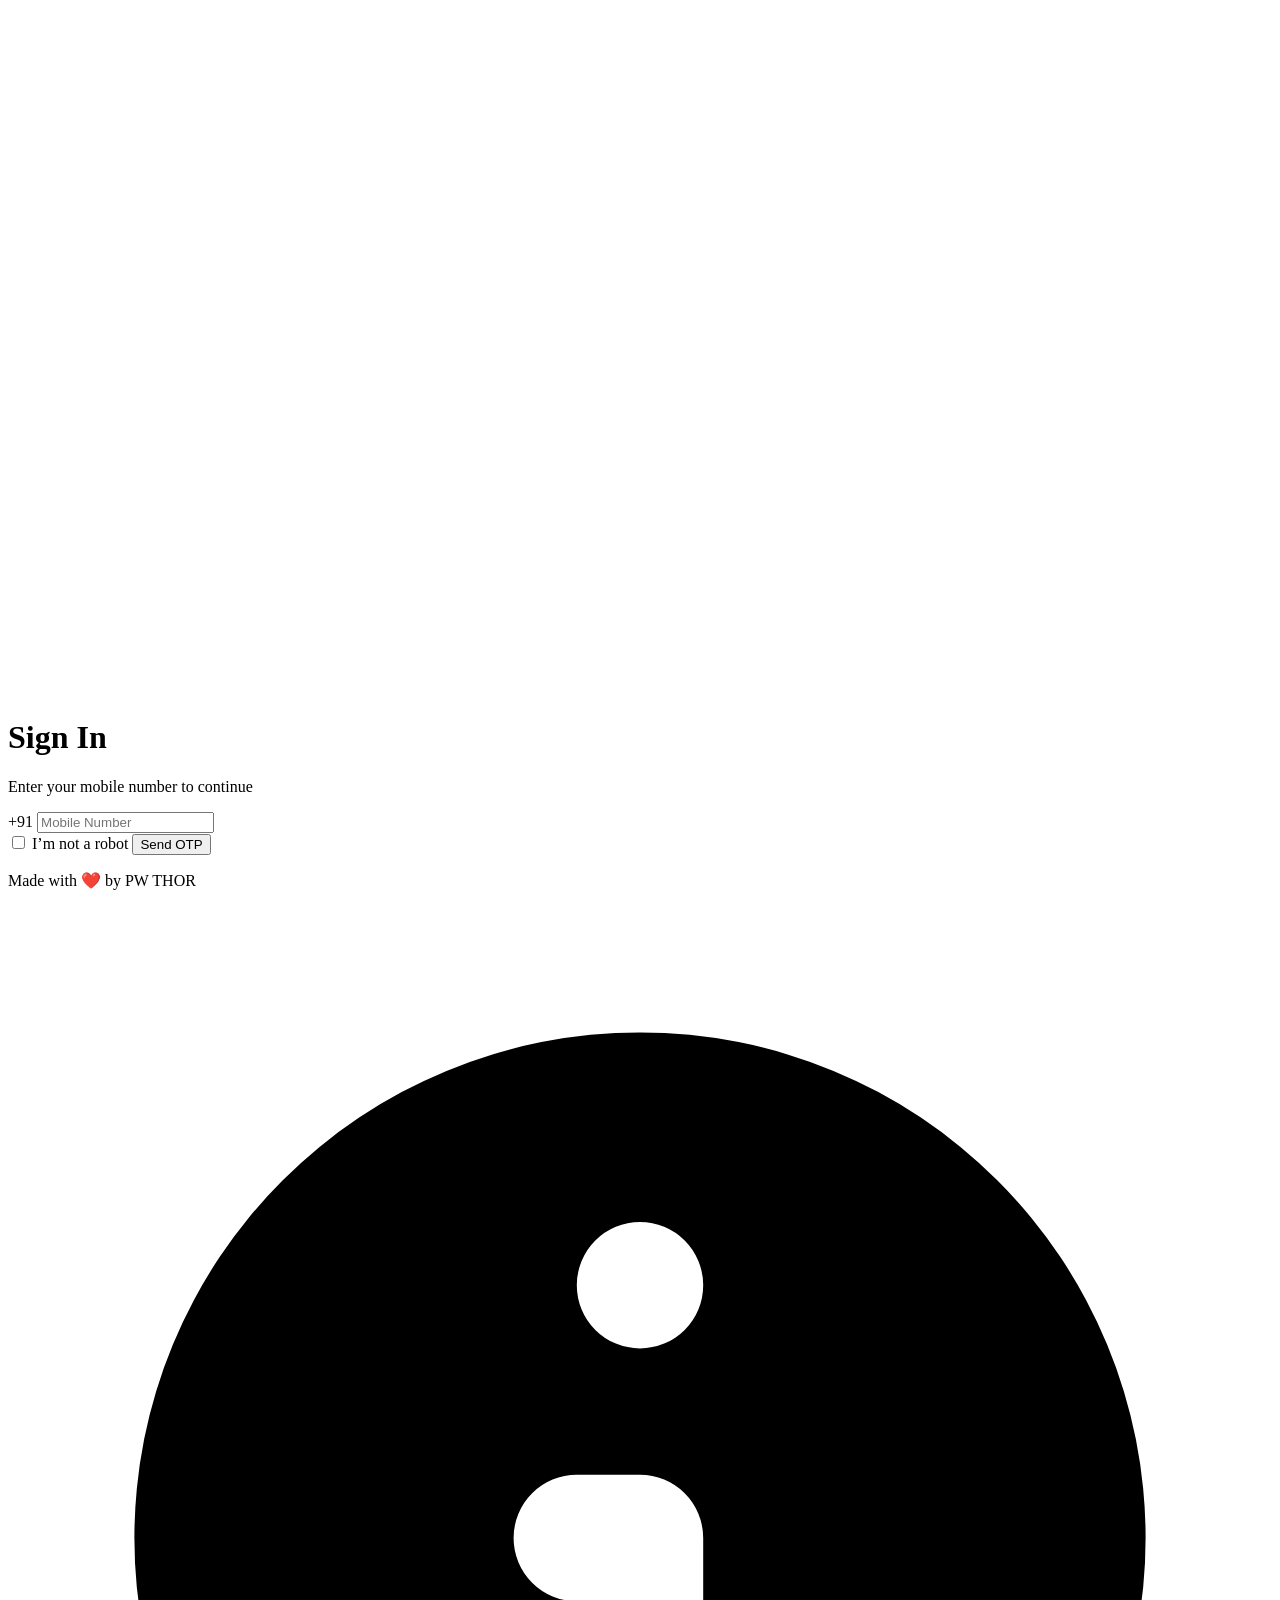
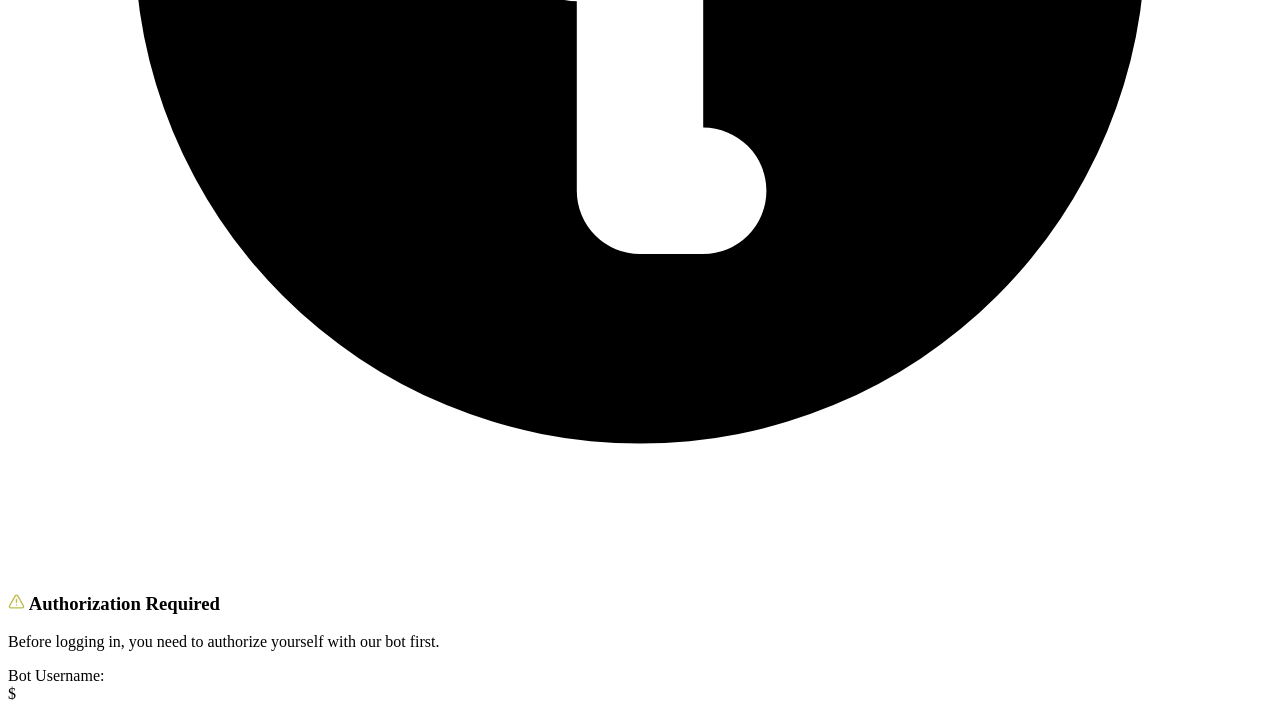
==== index.html @ 654739df "Add files via upload" ====
<!DOCTYPE html>
<html lang="en">
 <head>
  <meta charset="utf-8"/>
  <meta content="width=device-width, initial-scale=1" name="viewport"/>
  <link data-precedence="next" href="css/style_1.css" rel="stylesheet"/>
  <link data-precedence="next" href="css/style_2.css" rel="stylesheet"/>
  <link as="script" fetchpriority="low" href="/_next/static/chunks/webpack-7498424c4e094861.js" rel="preload"/>
  <script async="" src="js/script_1.js">
  </script>
  <script async="" src="js/script_2.js">
  </script>
  <script async="" src="js/script_3.js">
  </script>
  <script async="" src="js/script_4.js">
  </script>
  <script async="" src="js/script_5.js">
  </script>
  <script async="" src="js/script_6.js">
  </script>
  <script async="" src="js/script_7.js">
  </script>
  <script async="" src="js/script_8.js">
  </script>
  <script async="" src="js/script_9.js">
  </script>
  <meta content="" name="next-size-adjust"/>
  <script nomodule="" src="js/script_10.js">
  </script>
 </head>
 <body class="__className_f367f3 __variable_b930d9 __variable_6f32cb">
  <div hidden="">
   <!--$?-->
   <template id="B:0">
   </template>
   <!--/$-->
  </div>
  <div class="relative min-h-screen flex items-center justify-center bg-gradient-to-br from-[#0f0f23] via-[#1a1a2e] to-[#0f0f23] px-4 overflow-hidden">
   <div class="absolute rounded-full bg-purple-500 opacity-40 blur-xl shadow-[0_0_40px_rgba(purple,0.4)]" style="width:100px;height:100px;top:10%;left:10%;z-index:0;filter:drop-shadow(0 0 20px rgba(255,255,255,0.2))">
   </div>
   <div class="absolute rounded-full bg-blue-500 opacity-40 blur-xl shadow-[0_0_40px_rgba(blue,0.4)]" style="width:140px;height:140px;top:30%;left:50%;z-index:0;filter:drop-shadow(0 0 20px rgba(255,255,255,0.2))">
   </div>
   <div class="absolute rounded-full bg-pink-500 opacity-40 blur-xl shadow-[0_0_40px_rgba(pink,0.4)]" style="width:80px;height:80px;top:70%;left:75%;z-index:0;filter:drop-shadow(0 0 20px rgba(255,255,255,0.2))">
   </div>
   <div class="absolute rounded-full bg-purple-400 opacity-40 blur-xl shadow-[0_0_40px_rgba(purple-400]" style="width:60px;height:60px;top:20%;left:80%;z-index:0;filter:drop-shadow(0 0 20px rgba(255,255,255,0.2))">
   </div>
   <div class="absolute rounded-full bg-indigo-500 opacity-40 blur-xl shadow-[0_0_40px_rgba(indigo,0.4)]" style="width:90px;height:90px;top:60%;left:15%;z-index:0;filter:drop-shadow(0 0 20px rgba(255,255,255,0.2))">
   </div>
   <div class="absolute rounded-full bg-pink-600 opacity-40 blur-xl shadow-[0_0_40px_rgba(pink-600]" style="width:70px;height:70px;top:80%;left:40%;z-index:0;filter:drop-shadow(0 0 20px rgba(255,255,255,0.2))">
   </div>
   <div class="absolute rounded-full bg-blue-400 opacity-40 blur-xl shadow-[0_0_40px_rgba(blue-400]" style="width:50px;height:50px;top:35%;left:25%;z-index:0;filter:drop-shadow(0 0 20px rgba(255,255,255,0.2))">
   </div>
   <div class="absolute rounded-full bg-fuchsia-500 opacity-40 blur-xl shadow-[0_0_40px_rgba(fuchsia,0.4)]" style="width:100px;height:100px;top:15%;left:60%;z-index:0;filter:drop-shadow(0 0 20px rgba(255,255,255,0.2))">
   </div>
   <form class="w-full max-w-sm bg-[#1f1f2e] text-white rounded-2xl shadow-[0_0_30px_rgba(255,255,255,0.05)] p-6 md:p-8 space-y-6 z-10 border border-white/10 backdrop-blur-sm">
    <div class="text-center">
     <h1 class="text-2xl font-bold">
      Sign In
     </h1>
     <p class="text-sm text-gray-400 mt-1">
      Enter your mobile number to continue
     </p>
    </div>
    <div class="space-y-4">
     <div class="flex items-center bg-[#2a2a3a] border border-gray-700 rounded-lg overflow-hidden focus-within:ring-2 focus-within:ring-purple-500 transition">
      <span class="px-4 py-3 text-gray-400 font-medium">
       +91
      </span>
      <input class="flex-1 px-4 py-3 bg-transparent text-white placeholder-gray-500 outline-none" maxlength="10" placeholder="Mobile Number" type="tel" value=""/>
     </div>
     <label class="flex items-center text-sm text-gray-400 space-x-2">
      <input class="w-4 h-4 text-purple-500 bg-black border-gray-600 rounded accent-purple-600" required="" type="checkbox"/>
      <span>
       I’m not a robot
      </span>
     </label>
     <button class="w-full bg-purple-600 hover:bg-purple-700 transition text-white font-semibold py-3 rounded-lg" type="submit">
      Send OTP
     </button>
    </div>
    <p class="text-xs text-center text-gray-500">
     Made with ❤️ by
     <!-- -->
     <span class="font-semibold text-purple-400">
      PW THOR
     </span>
    </p>
    <div class="bg-gradient-to-r from-blue-900/30 to-purple-900/30 border border-blue-500/40 rounded-lg p-4 mb-4">
     <div class="flex items-start space-x-3">
      <div class="flex-shrink-0">
       <svg class="w-5 h-5 text-blue-400 mt-0.5" fill="currentColor" viewbox="0 0 20 20">
        <path clip-rule="evenodd" d="M18 10a8 8 0 11-16 0 8 8 0 0116 0zm-7-4a1 1 0 11-2 0 1 1 0 012 0zM9 9a1 1 0 000 2v3a1 1 0 001 1h1a1 1 0 100-2v-3a1 1 0 00-1-1H9z" fill-rule="evenodd">
        </path>
       </svg>
      </div>
      <div class="flex-1">
       <h3 class="text-sm font-semibold text-blue-300 mb-2 inline-flex">
        <svg class="lucide lucide-triangle-alert mr-2" fill="none" height="17" stroke="#bfbd4e" stroke-linecap="round" stroke-linejoin="round" stroke-width="2" viewbox="0 0 24 24" width="17" xmlns="http://www.w3.org/2000/svg">
         <path d="m21.73 18-8-14a2 2 0 0 0-3.48 0l-8 14A2 2 0 0 0 4 21h16a2 2 0 0 0 1.73-3">
         </path>
         <path d="M12 9v4">
         </path>
         <path d="M12 17h.01">
         </path>
        </svg>
        <!-- -->
        Authorization Required
       </h3>
       <p class="text-xs text-blue-200 leading-relaxed mb-3">
        Before logging in, you need to authorize yourself with our bot first.
       </p>
       <div class="flex items-center gap-4">
        <span class="text-xs text-blue-300">
         Bot Username:
        </span>
        <a class="font-mono text-blue-100 bg-blue-900/50 px-2 py-1 rounded text-xs hover:bg-blue-800/70 transition-colors" href="https://telegram.me/undefined" rel="noopener noreferrer" target="_blank">
        </a>
       </div>
      </div>
     </div>
    </div>
   </form>
  </div>
  <!--$?-->
  <template id="B:1">
  </template>
  <!--/$-->
  <section aria-atomic="false" aria-label="Notifications alt+T" aria-live="polite" aria-relevant="additions text" tabindex="-1">
  </section>
  <script async="" src="js/script_11.js">
  </script>
  <script>
   (self.__next_f=self.__next_f||[]).push([0])
  </script>
  <script>
   self.__next_f.push([1,"1:\"$Sreact.fragment\"\n3:I[87555,[],\"\"]\n4:I[31295,[],\"\"]\n6:I[59665,[],\"OutletBoundary\"]\n9:I[74911,[],\"AsyncMetadataOutlet\"]\nb:I[59665,[],\"ViewportBoundary\"]\nd:I[59665,[],\"MetadataBoundary\"]\nf:I[26614,[],\"\"]\n10:\"$Sreact.suspense\"\n11:I[74911,[],\"AsyncMetadata\"]\n13:I[13512,[\"6671\",\"static/chunks/6671-1043ac1e8c4e6106.js\",\"3234\",\"static/chunks/3234-4df32f6135ebc564.js\",\"8365\",\"static/chunks/app/auth/page-fa8e4ac5821b61c4.js\"],\"default\"]\n:HL[\"/_next/static/media/0484562807a97172-s.p.woff2\",\"font\",{\"crossOrigin\":\"\",\"type\":\"font/woff2\"}]\n:HL[\"/_next/static/media/942a3b44c5e07f09-s.p.woff2\",\"font\",{\"crossOrigin\":\"\",\"type\":\"font/woff2\"}]\n:HL[\"/_next/static/media/e4af272ccee01ff0-s.p.woff2\",\"font\",{\"crossOrigin\":\"\",\"type\":\"font/woff2\"}]\n:HL[\"/_next/static/media/eafabf029ad39a43-s.p.woff2\",\"font\",{\"crossOrigin\":\"\",\"type\":\"font/woff2\"}]\n:HL[\"/_next/static/css/c590a34d44c59132.css\",\"style\"]\n:HL[\"/_next/static/css/65b0ae0d39ebb1f3.css\",\"style\"]\n0:{\"P\":null,\"b\":\"Ep5gWgIH7ArWyqV8s2qnV\",\"p\":\"\",\"c\":[\"\",\"auth\"],\"i\":false,\"f\":[[[\"\",{\"children\":[\"auth\",{\"children\":[\"__PAGE__\",{}]}]},\"$undefined\",\"$undefined\",true],[\"\",[\"$\",\"$1\",\"c\",{\"children\":[[[\"$\",\"link\",\"0\",{\"rel\":\"stylesheet\",\"href\":\"/_next/static/css/c590a34d44c59132.css\",\"precedence\":\"next\",\"crossOrigin\":\"$undefined\",\"nonce\":\"$undefined\"}],[\"$\",\"link\",\"1\",{\"rel\":\"stylesheet\",\"href\":\"/_next/static/css/65b0ae0d39ebb1f3.css\",\"precedence\":\"next\",\"crossOrigin\":\"$undefined\",\"nonce\":\"$undefined\"}]],\"$L2\"]}],{\"children\":[\"auth\",[\"$\",\"$1\",\"c\",{\"children\":[null,[\"$\",\"$L3\",null,{\"parallelRouterKey\":\"children\",\"error\":\"$undefined\",\"errorStyles\":\"$undefined\",\"errorScripts\":\"$undefined\",\"template\":[\"$\",\"$L4\",null,{}],\"templateStyles\":\"$undefined\",\"templateScripts\":\"$undefined\",\"notFound\":\"$undefined\",\"forbidden\":\"$undefined\",\"unauthorized\":\"$undefined\"}]]}],{\"children\":[\"__PAGE__\",[\"$\",\"$1\",\"c\",{\"children\":[\"$L5\",null,[\"$\",\"$L6\",null,{\"children\":[\"$L7\",\"$L8\",[\"$\",\"$L9\",null,{\"promise\":\"$@a\"}]]}]]}],{},null,false]},null,false]},null,false],[\"$\",\"$1\",\"h\",{\"children\":[null,[\"$\",\"$1\",\"wADk3XnE8xd"])
  </script>
  <script>
   self.__next_f.push([1,"4PGy_B5x6pv\",{\"children\":[[\"$\",\"$Lb\",null,{\"children\":\"$Lc\"}],[\"$\",\"meta\",null,{\"name\":\"next-size-adjust\",\"content\":\"\"}]]}],[\"$\",\"$Ld\",null,{\"children\":\"$Le\"}]]}],false]],\"m\":\"$undefined\",\"G\":[\"$f\",\"$undefined\"],\"s\":false,\"S\":false}\ne:[\"$\",\"div\",null,{\"hidden\":true,\"children\":[\"$\",\"$10\",null,{\"fallback\":null,\"children\":[\"$\",\"$L11\",null,{\"promise\":\"$@12\"}]}]}]\n5:[\"$\",\"$L13\",null,{}]\n8:null\nc:[[\"$\",\"meta\",\"0\",{\"charSet\":\"utf-8\"}],[\"$\",\"meta\",\"1\",{\"name\":\"viewport\",\"content\":\"width=device-width, initial-scale=1\"}]]\n7:null\n"])
  </script>
  <script>
   self.__next_f.push([1,"14:I[22021,[\"6671\",\"static/chunks/6671-1043ac1e8c4e6106.js\",\"7177\",\"static/chunks/app/layout-fdda180ce38d2af2.js\"],\"default\"]\n15:I[96678,[\"8039\",\"static/chunks/app/error-28c0a84b5fd293c4.js\"],\"default\"]\n16:I[11024,[\"4345\",\"static/chunks/app/not-found-a53b67e552cd69c4.js\"],\"default\"]\n17:I[36565,[\"6671\",\"static/chunks/6671-1043ac1e8c4e6106.js\",\"7177\",\"static/chunks/app/layout-fdda180ce38d2af2.js\"],\"default\"]\n18:I[56671,[\"6671\",\"static/chunks/6671-1043ac1e8c4e6106.js\",\"7177\",\"static/chunks/app/layout-fdda180ce38d2af2.js\"],\"Toaster\"]\n19:I[15272,[\"6671\",\"static/chunks/6671-1043ac1e8c4e6106.js\",\"7177\",\"static/chunks/app/layout-fdda180ce38d2af2.js\"],\"default\"]\n2:[\"$\",\"html\",null,{\"lang\":\"en\",\"children\":[\"$\",\"body\",null,{\"className\":\"__className_f367f3 __variable_b930d9 __variable_6f32cb\",\"children\":[[\"$\",\"$L14\",null,{\"serverInfo\":{\"webName\":\"PW THOR\",\"sidebarLogoUrl\":\"/logo.png\",\"sidebarTitle\":\"PW THOR\",\"tg_channel\":\"https://t.me/pw_thor\",\"tg_username\":\"https://t.me/pw_thor\",\"isDirectLoginOpen\":true,\"tg_bot\":\"@Pwthor_auth_bot\"},\"children\":[\"$\",\"$L3\",null,{\"parallelRouterKey\":\"children\",\"error\":\"$15\",\"errorStyles\":[],\"errorScripts\":[],\"template\":[\"$\",\"$L4\",null,{}],\"templateStyles\":\"$undefined\",\"templateScripts\":\"$undefined\",\"notFound\":[[\"$\",\"$L16\",null,{}],[]],\"forbidden\":\"$undefined\",\"unauthorized\":\"$undefined\"}]}],[\"$\",\"$L17\",null,{}],[\"$\",\"$L18\",null,{\"position\":\"top-right\",\"richColors\":true,\"closeButton\":true}],[\"$\",\"$L19\",null,{}]]}]}]\n"])
  </script>
  <script>
   self.__next_f.push([1,"a:{\"metadata\":[[\"$\",\"title\",\"0\",{\"children\":\"PW THOR\"}],[\"$\",\"meta\",\"1\",{\"name\":\"description\",\"content\":\"Education Should be Free For Everyone\"}],[\"$\",\"link\",\"2\",{\"rel\":\"author\",\"href\":\"https://t.me/pwthorxiityatra\"}],[\"$\",\"meta\",\"3\",{\"name\":\"author\",\"content\":\"PWTHOR\"}],[\"$\",\"meta\",\"4\",{\"name\":\"creator\",\"content\":\"PW ~ THOR\"}],[\"$\",\"link\",\"5\",{\"rel\":\"icon\",\"href\":\"/logo.png\"}]],\"error\":null,\"digest\":\"$undefined\"}\n12:{\"metadata\":\"$a:metadata\",\"error\":null,\"digest\":\"$undefined\"}\n"])
  </script>
  <title>
   PW THOR
  </title>
  <meta content="Education Should be Free For Everyone" name="description"/>
  <link href="https://t.me/pwthorxiityatra" rel="author"/>
  <meta content="PWTHOR" name="author"/>
  <meta content="PW ~ THOR" name="creator"/>
  <link href="assets/pwthor.site_logo.png" rel="icon"/>
  <script>
   document.querySelectorAll('body link[rel="icon"], body link[rel="apple-touch-icon"]').forEach(el => document.head.appendChild(el))
  </script>
  <div hidden="" id="S:1">
  </div>
  <script>
   $RC=function(b,c,e){c=document.getElementById(c);c.parentNode.removeChild(c);var a=document.getElementById(b);if(a){b=a.previousSibling;if(e)b.data="$!",a.setAttribute("data-dgst",e);else{e=b.parentNode;a=b.nextSibling;var f=0;do{if(a&&8===a.nodeType){var d=a.data;if("/$"===d)if(0===f)break;else f--;else"$"!==d&&"$?"!==d&&"$!"!==d||f++}d=a.nextSibling;e.removeChild(a);a=d}while(a);for(;c.firstChild;)e.insertBefore(c.firstChild,a);b.data="$"}b._reactRetry&&b._reactRetry()}};$RC("B:1","S:1")
  </script>
  <div hidden="" id="S:0">
  </div>
  <script>
   $RC("B:0","S:0")
  </script>
  <script>
   (function(){function c(){var b=a.contentDocument||a.contentWindow.document;if(b){var d=b.createElement('script');d.innerHTML="window.__CF$cv$params={r:'9e1a18edf9948bca',t:'MTc3NDQwMTY3MQ=='};var a=document.createElement('script');a.src='/cdn-cgi/challenge-platform/scripts/jsd/main.js';document.getElementsByTagName('head')[0].appendChild(a);";b.getElementsByTagName('head')[0].appendChild(d)}}if(document.body){var a=document.createElement('iframe');a.height=1;a.width=1;a.style.position='absolute';a.style.top=0;a.style.left=0;a.style.border='none';a.style.visibility='hidden';document.body.appendChild(a);if('loading'!==document.readyState)c();else if(window.addEventListener)document.addEventListener('DOMContentLoaded',c);else{var e=document.onreadystatechange||function(){};document.onreadystatechange=function(b){e(b);'loading'!==document.readyState&&(document.onreadystatechange=e,c())}}}})();
  </script>
 </body>
</html>
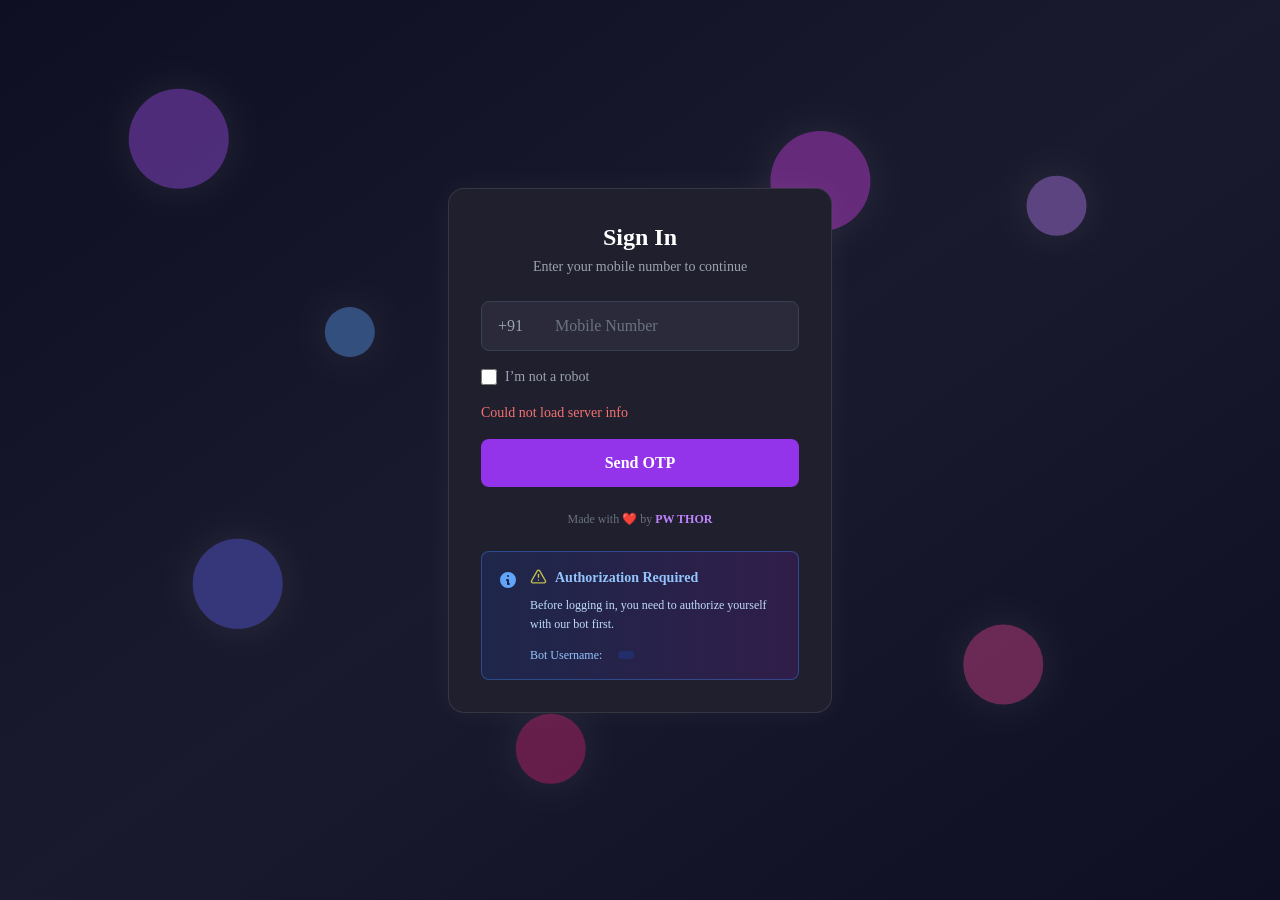
==== commit c990caa4: "Update index.html" ====
--- a/index.html
+++ b/index.html
@@ -82,7 +82,7 @@
      Made with ❤️ by
      <!-- -->
      <span class="font-semibold text-purple-400">
-      PW THOR
+      ANish Testing
      </span>
     </p>
     <div class="bg-gradient-to-r from-blue-900/30 to-purple-900/30 border border-blue-500/40 rounded-lg p-4 mb-4">
--- a/css/style_1.css
+++ b/css/style_1.css
@@ -0,0 +1 @@
+@font-face{font-family:Inter;font-style:normal;font-weight:100 900;font-display:swap;src:url('assets/pwthor.site__next_static_media_ba9851c3c22cd980-s.woff2') format("woff2");unicode-range:u+0460-052f,u+1c80-1c8a,u+20b4,u+2de0-2dff,u+a640-a69f,u+fe2e-fe2f}@font-face{font-family:Inter;font-style:normal;font-weight:100 900;font-display:swap;src:url('assets/pwthor.site__next_static_media_21350d82a1f187e9-s.woff2') format("woff2");unicode-range:u+0301,u+0400-045f,u+0490-0491,u+04b0-04b1,u+2116}@font-face{font-family:Inter;font-style:normal;font-weight:100 900;font-display:swap;src:url('assets/pwthor.site__next_static_media_c5fe6dc8356a8c31-s.woff2') format("woff2");unicode-range:u+1f??}@font-face{font-family:Inter;font-style:normal;font-weight:100 900;font-display:swap;src:url('assets/pwthor.site__next_static_media_19cfc7226ec3afaa-s.woff2') format("woff2");unicode-range:u+0370-0377,u+037a-037f,u+0384-038a,u+038c,u+038e-03a1,u+03a3-03ff}@font-face{font-family:Inter;font-style:normal;font-weight:100 900;font-display:swap;src:url('assets/pwthor.site__next_static_media_df0a9ae256c0569c-s.woff2') format("woff2");unicode-range:u+0102-0103,u+0110-0111,u+0128-0129,u+0168-0169,u+01a0-01a1,u+01af-01b0,u+0300-0301,u+0303-0304,u+0308-0309,u+0323,u+0329,u+1ea0-1ef9,u+20ab}@font-face{font-family:Inter;font-style:normal;font-weight:100 900;font-display:swap;src:url('assets/pwthor.site__next_static_media_8e9860b6e62d6359-s.woff2') format("woff2");unicode-range:u+0100-02ba,u+02bd-02c5,u+02c7-02cc,u+02ce-02d7,u+02dd-02ff,u+0304,u+0308,u+0329,u+1d00-1dbf,u+1e00-1e9f,u+1ef2-1eff,u+2020,u+20a0-20ab,u+20ad-20c0,u+2113,u+2c60-2c7f,u+a720-a7ff}@font-face{font-family:Inter;font-style:normal;font-weight:100 900;font-display:swap;src:url('assets/pwthor.site__next_static_media_e4af272ccee01ff0-s.p.woff2') format("woff2");unicode-range:u+00??,u+0131,u+0152-0153,u+02bb-02bc,u+02c6,u+02da,u+02dc,u+0304,u+0308,u+0329,u+2000-206f,u+20ac,u+2122,u+2191,u+2193,u+2212,u+2215,u+feff,u+fffd}@font-face{font-family:Inter Fallback;src:local("Arial");ascent-override:90.44%;descent-override:22.52%;line-gap-override:0.00%;size-adjust:107.12%}.__className_f367f3{font-family:Inter,Inter Fallback;font-style:normal}@font-face{font-family:Mountains of Christmas;font-style:normal;font-weight:700;font-display:swap;src:url('assets/pwthor.site__next_static_media_942a3b44c5e07f09-s.p.woff2') format("woff2");unicode-range:u+00??,u+0131,u+0152-0153,u+02bb-02bc,u+02c6,u+02da,u+02dc,u+0304,u+0308,u+0329,u+2000-206f,u+20ac,u+2122,u+2191,u+2193,u+2212,u+2215,u+feff,u+fffd}@font-face{font-family:Mountains of Christmas Fallback;src:local("Arial");ascent-override:129.84%;descent-override:43.12%;line-gap-override:0.00%;size-adjust:80.18%}.__className_b930d9{font-family:Mountains of Christmas,Mountains of Christmas Fallback;font-weight:700;font-style:normal}.__variable_b930d9{--font-christmas:"Mountains of Christmas","Mountains of Christmas Fallback"}@font-face{font-family:Poppins;font-style:normal;font-weight:400;font-display:swap;src:url('assets/pwthor.site__next_static_media_034d78ad42e9620c-s.woff2') format("woff2");unicode-range:u+0900-097f,u+1cd0-1cf9,u+200c-200d,u+20a8,u+20b9,u+20f0,u+25cc,u+a830-a839,u+a8e0-a8ff,u+11b00-11b09}@font-face{font-family:Poppins;font-style:normal;font-weight:400;font-display:swap;src:url('assets/pwthor.site__next_static_media_fe0777f1195381cb-s.woff2') format("woff2");unicode-range:u+0100-02ba,u+02bd-02c5,u+02c7-02cc,u+02ce-02d7,u+02dd-02ff,u+0304,u+0308,u+0329,u+1d00-1dbf,u+1e00-1e9f,u+1ef2-1eff,u+2020,u+20a0-20ab,u+20ad-20c0,u+2113,u+2c60-2c7f,u+a720-a7ff}@font-face{font-family:Poppins;font-style:normal;font-weight:400;font-display:swap;src:url('assets/pwthor.site__next_static_media_eafabf029ad39a43-s.p.woff2') format("woff2");unicode-range:u+00??,u+0131,u+0152-0153,u+02bb-02bc,u+02c6,u+02da,u+02dc,u+0304,u+0308,u+0329,u+2000-206f,u+20ac,u+2122,u+2191,u+2193,u+2212,u+2215,u+feff,u+fffd}@font-face{font-family:Poppins;font-style:normal;font-weight:600;font-display:swap;src:url('assets/pwthor.site__next_static_media_29e7bbdce9332268-s.woff2') format("woff2");unicode-range:u+0900-097f,u+1cd0-1cf9,u+200c-200d,u+20a8,u+20b9,u+20f0,u+25cc,u+a830-a839,u+a8e0-a8ff,u+11b00-11b09}@font-face{font-family:Poppins;font-style:normal;font-weight:600;font-display:swap;src:url('assets/pwthor.site__next_static_media_c3bc380753a8436c-s.woff2') format("woff2");unicode-range:u+0100-02ba,u+02bd-02c5,u+02c7-02cc,u+02ce-02d7,u+02dd-02ff,u+0304,u+0308,u+0329,u+1d00-1dbf,u+1e00-1e9f,u+1ef2-1eff,u+2020,u+20a0-20ab,u+20ad-20c0,u+2113,u+2c60-2c7f,u+a720-a7ff}@font-face{font-family:Poppins;font-style:normal;font-weight:600;font-display:swap;src:url('assets/pwthor.site__next_static_media_0484562807a97172-s.p.woff2') format("woff2");unicode-range:u+00??,u+0131,u+0152-0153,u+02bb-02bc,u+02c6,u+02da,u+02dc,u+0304,u+0308,u+0329,u+2000-206f,u+20ac,u+2122,u+2191,u+2193,u+2212,u+2215,u+feff,u+fffd}@font-face{font-family:Poppins Fallback;src:local("Arial");ascent-override:93.62%;descent-override:31.21%;line-gap-override:8.92%;size-adjust:112.16%}.__className_6f32cb{font-family:Poppins,Poppins Fallback;font-style:normal}.__variable_6f32cb{--font-poppins:"Poppins","Poppins Fallback"}
--- a/css/style_2.css
+++ b/css/style_2.css
@@ -0,0 +1,3 @@
+*,:after,:before{--tw-border-spacing-x:0;--tw-border-spacing-y:0;--tw-translate-x:0;--tw-translate-y:0;--tw-rotate:0;--tw-skew-x:0;--tw-skew-y:0;--tw-scale-x:1;--tw-scale-y:1;--tw-pan-x: ;--tw-pan-y: ;--tw-pinch-zoom: ;--tw-scroll-snap-strictness:proximity;--tw-gradient-from-position: ;--tw-gradient-via-position: ;--tw-gradient-to-position: ;--tw-ordinal: ;--tw-slashed-zero: ;--tw-numeric-figure: ;--tw-numeric-spacing: ;--tw-numeric-fraction: ;--tw-ring-inset: ;--tw-ring-offset-width:0px;--tw-ring-offset-color:#fff;--tw-ring-color:rgb(59 130 246/0.5);--tw-ring-offset-shadow:0 0 #0000;--tw-ring-shadow:0 0 #0000;--tw-shadow:0 0 #0000;--tw-shadow-colored:0 0 #0000;--tw-blur: ;--tw-brightness: ;--tw-contrast: ;--tw-grayscale: ;--tw-hue-rotate: ;--tw-invert: ;--tw-saturate: ;--tw-sepia: ;--tw-drop-shadow: ;--tw-backdrop-blur: ;--tw-backdrop-brightness: ;--tw-backdrop-contrast: ;--tw-backdrop-grayscale: ;--tw-backdrop-hue-rotate: ;--tw-backdrop-invert: ;--tw-backdrop-opacity: ;--tw-backdrop-saturate: ;--tw-backdrop-sepia: ;--tw-contain-size: ;--tw-contain-layout: ;--tw-contain-paint: ;--tw-contain-style: }::backdrop{--tw-border-spacing-x:0;--tw-border-spacing-y:0;--tw-translate-x:0;--tw-translate-y:0;--tw-rotate:0;--tw-skew-x:0;--tw-skew-y:0;--tw-scale-x:1;--tw-scale-y:1;--tw-pan-x: ;--tw-pan-y: ;--tw-pinch-zoom: ;--tw-scroll-snap-strictness:proximity;--tw-gradient-from-position: ;--tw-gradient-via-position: ;--tw-gradient-to-position: ;--tw-ordinal: ;--tw-slashed-zero: ;--tw-numeric-figure: ;--tw-numeric-spacing: ;--tw-numeric-fraction: ;--tw-ring-inset: ;--tw-ring-offset-width:0px;--tw-ring-offset-color:#fff;--tw-ring-color:rgb(59 130 246/0.5);--tw-ring-offset-shadow:0 0 #0000;--tw-ring-shadow:0 0 #0000;--tw-shadow:0 0 #0000;--tw-shadow-colored:0 0 #0000;--tw-blur: ;--tw-brightness: ;--tw-contrast: ;--tw-grayscale: ;--tw-hue-rotate: ;--tw-invert: ;--tw-saturate: ;--tw-sepia: ;--tw-drop-shadow: ;--tw-backdrop-blur: ;--tw-backdrop-brightness: ;--tw-backdrop-contrast: ;--tw-backdrop-grayscale: ;--tw-backdrop-hue-rotate: ;--tw-backdrop-invert: ;--tw-backdrop-opacity: ;--tw-backdrop-saturate: ;--tw-backdrop-sepia: ;--tw-contain-size: ;--tw-contain-layout: ;--tw-contain-paint: ;--tw-contain-style: }/*
+! tailwindcss v3.4.17 | MIT License | https://tailwindcss.com
+*/*,:after,:before{box-sizing:border-box;border:0 solid #e5e7eb}:after,:before{--tw-content:""}:host,html{line-height:1.5;-webkit-text-size-adjust:100%;-moz-tab-size:4;-o-tab-size:4;tab-size:4;font-family:ui-sans-serif,system-ui,sans-serif,Apple Color Emoji,Segoe UI Emoji,Segoe UI Symbol,Noto Color Emoji;font-feature-settings:normal;font-variation-settings:normal;-webkit-tap-highlight-color:transparent}body{margin:0;line-height:inherit}hr{height:0;color:inherit;border-top-width:1px}abbr:where([title]){-webkit-text-decoration:underline dotted;text-decoration:underline dotted}h1,h2,h3,h4,h5,h6{font-size:inherit;font-weight:inherit}a{color:inherit;text-decoration:inherit}b,strong{font-weight:bolder}code,kbd,pre,samp{font-family:ui-monospace,SFMono-Regular,Menlo,Monaco,Consolas,Liberation Mono,Courier New,monospace;font-feature-settings:normal;font-variation-settings:normal;font-size:1em}small{font-size:80%}sub,sup{font-size:75%;line-height:0;position:relative;vertical-align:baseline}sub{bottom:-.25em}sup{top:-.5em}table{text-indent:0;border-color:inherit;border-collapse:collapse}button,input,optgroup,select,textarea{font-family:inherit;font-feature-settings:inherit;font-variation-settings:inherit;font-size:100%;font-weight:inherit;line-height:inherit;letter-spacing:inherit;color:inherit;margin:0;padding:0}button,select{text-transform:none}button,input:where([type=button]),input:where([type=reset]),input:where([type=submit]){-webkit-appearance:button;background-color:transparent;background-image:none}:-moz-focusring{outline:auto}:-moz-ui-invalid{box-shadow:none}progress{vertical-align:baseline}::-webkit-inner-spin-button,::-webkit-outer-spin-button{height:auto}[type=search]{-webkit-appearance:textfield;outline-offset:-2px}::-webkit-search-decoration{-webkit-appearance:none}::-webkit-file-upload-button{-webkit-appearance:button;font:inherit}summary{display:list-item}blockquote,dd,dl,figure,h1,h2,h3,h4,h5,h6,hr,p,pre{margin:0}fieldset{margin:0}fieldset,legend{padding:0}menu,ol,ul{list-style:none;margin:0;padding:0}dialog{padding:0}textarea{resize:vertical}input::-moz-placeholder,textarea::-moz-placeholder{opacity:1;color:#9ca3af}input::placeholder,textarea::placeholder{opacity:1;color:#9ca3af}[role=button],button{cursor:pointer}:disabled{cursor:default}audio,canvas,embed,iframe,img,object,svg,video{display:block;vertical-align:middle}img,video{max-width:100%;height:auto}[hidden]:where(:not([hidden=until-found])){display:none}:root{--background:0 0% 100%;--foreground:213 31% 7%;--card:0 0% 100%;--card-foreground:213 31% 7%;--popover:0 0% 100%;--popover-foreground:213 31% 7%;--primary:222.2 47.4% 11.2%;--primary-foreground:210 40% 98%;--secondary:210 40% 96.1%;--secondary-foreground:222.2 47.4% 11.2%;--muted:210 40% 96.1%;--muted-foreground:215.4 16.3% 46.9%;--accent:210 40% 96.1%;--accent-foreground:222.2 47.4% 11.2%;--destructive:0 84.2% 60.2%;--destructive-foreground:210 40% 98%;--border:214.3 31.8% 91.4%;--input:214.3 31.8% 91.4%;--ring:213 31% 7%;--radius:0.5rem;--fill:#332e56;--gradient-1:#edebfe;--gradient-2:#b2a9ff;--gradient-3:#a49bf2}.dark{--background:213 31% 7%;--foreground:210 40% 98%;--card:213 31% 7%;--card-foreground:210 40% 98%;--popover:213 31% 7%;--popover-foreground:210 40% 98%;--primary:210 40% 98%;--primary-foreground:222.2 47.4% 11.2%;--secondary:210 13% 27%;--secondary-foreground:210 40% 98%;--muted:210 13% 27%;--muted-foreground:215 20.2% 65.1%;--accent:210 13% 27%;--accent-foreground:210 40% 98%;--destructive:0 62.8% 30.6%;--destructive-foreground:210 40% 98%;--border:210 13% 27%;--input:210 13% 27%;--ring:212.7 26.8% 83.9%}*{border-color:hsl(var(--border))}body{background-color:hsl(var(--background));color:hsl(var(--foreground))}.container{width:100%;margin-right:auto;margin-left:auto;padding-right:2rem;padding-left:2rem}@media (min-width:1400px){.container{max-width:1400px}}.sr-only{position:absolute;width:1px;height:1px;padding:0;margin:-1px;overflow:hidden;clip:rect(0,0,0,0);white-space:nowrap;border-width:0}.pointer-events-none{pointer-events:none}.pointer-events-auto{pointer-events:auto}.\!visible{visibility:visible!important}.visible{visibility:visible}.invisible{visibility:hidden}.static{position:static}.fixed{position:fixed}.absolute{position:absolute}.relative{position:relative}.sticky{position:sticky}.inset-0{inset:0}.inset-x-0{left:0;right:0}.inset-y-0{top:0;bottom:0}.-bottom-12{bottom:-3rem}.-left-12{left:-3rem}.-right-12{right:-3rem}.-top-10{top:-2.5rem}.-top-12{top:-3rem}.bottom-0{bottom:0}.bottom-2{bottom:.5rem}.bottom-2\.5{bottom:.625rem}.bottom-3{bottom:.75rem}.bottom-6{bottom:1.5rem}.bottom-7{bottom:1.75rem}.bottom-\[60px\]{bottom:60px}.end-2\.5{inset-inline-end:.625rem}.left-0{left:0}.left-1{left:.25rem}.left-1\/2{left:50%}.left-2{left:.5rem}.left-3{left:.75rem}.left-\[50\%\]{left:50%}.right-0{right:0}.right-1{right:.25rem}.right-2{right:.5rem}.right-3{right:.75rem}.right-4{right:1rem}.right-6{right:1.5rem}.right-\[-15px\]{right:-15px}.right-\[28px\]{right:28px}.start-0{inset-inline-start:0}.top-0{top:0}.top-1\.5{top:.375rem}.top-1\/2{top:50%}.top-2{top:.5rem}.top-20{top:5rem}.top-3\.5{top:.875rem}.top-4{top:1rem}.top-9{top:2.25rem}.top-\[1px\]{top:1px}.top-\[50\%\]{top:50%}.top-\[60\%\]{top:60%}.top-\[60px\]{top:60px}.top-full{top:100%}.z-10{z-index:10}.z-20{z-index:20}.z-30{z-index:30}.z-40{z-index:40}.z-50{z-index:50}.z-\[1000\]{z-index:1000}.z-\[100\]{z-index:100}.z-\[10\]{z-index:10}.z-\[1\]{z-index:1}.z-\[2000\]{z-index:2000}.z-\[9999\]{z-index:9999}.\!m-0{margin:0!important}.m-1{margin:.25rem}.-mx-1{margin-left:-.25rem;margin-right:-.25rem}.mx-1{margin-left:.25rem;margin-right:.25rem}.mx-2{margin-left:.5rem;margin-right:.5rem}.mx-3{margin-left:.75rem;margin-right:.75rem}.mx-3\.5{margin-left:.875rem;margin-right:.875rem}.mx-5{margin-left:1.25rem;margin-right:1.25rem}.mx-auto{margin-left:auto;margin-right:auto}.my-0\.5{margin-top:.125rem;margin-bottom:.125rem}.my-1{margin-top:.25rem;margin-bottom:.25rem}.my-4{margin-top:1rem;margin-bottom:1rem}.my-5{margin-top:1.25rem;margin-bottom:1.25rem}.-ml-4{margin-left:-1rem}.-mt-2{margin-top:-.5rem}.-mt-4{margin-top:-1rem}.mb-0\.5{margin-bottom:.125rem}.mb-1{margin-bottom:.25rem}.mb-10{margin-bottom:2.5rem}.mb-2{margin-bottom:.5rem}.mb-3{margin-bottom:.75rem}.mb-4{margin-bottom:1rem}.mb-6{margin-bottom:1.5rem}.mb-8{margin-bottom:2rem}.ml-1{margin-left:.25rem}.ml-2{margin-left:.5rem}.ml-auto{margin-left:auto}.mr-1{margin-right:.25rem}.mr-2{margin-right:.5rem}.mt-0\.5{margin-top:.125rem}.mt-1{margin-top:.25rem}.mt-1\.5{margin-top:.375rem}.mt-10{margin-top:2.5rem}.mt-12{margin-top:3rem}.mt-2{margin-top:.5rem}.mt-24{margin-top:6rem}.mt-3{margin-top:.75rem}.mt-4{margin-top:1rem}.mt-5{margin-top:1.25rem}.mt-6{margin-top:1.5rem}.mt-8{margin-top:2rem}.mt-auto{margin-top:auto}.line-clamp-1{-webkit-line-clamp:1}.line-clamp-1,.line-clamp-2{overflow:hidden;display:-webkit-box;-webkit-box-orient:vertical}.line-clamp-2{-webkit-line-clamp:2}.block{display:block}.inline-block{display:inline-block}.flex{display:flex}.inline-flex{display:inline-flex}.table{display:table}.grid{display:grid}.contents{display:contents}.hidden{display:none}.aspect-square{aspect-ratio:1/1}.aspect-video{aspect-ratio:16/9}.size-4{width:1rem;height:1rem}.\!h-6{height:1.5rem!important}.\!h-full{height:100%!important}.h-0{height:0}.h-1{height:.25rem}.h-1\.5{height:.375rem}.h-10{height:2.5rem}.h-11{height:2.75rem}.h-12{height:3rem}.h-16{height:4rem}.h-2{height:.5rem}.h-2\.5{height:.625rem}.h-20{height:5rem}.h-24{height:6rem}.h-28{height:7rem}.h-3{height:.75rem}.h-3\.5{height:.875rem}.h-32{height:8rem}.h-4{height:1rem}.h-40{height:10rem}.h-48{height:12rem}.h-5{height:1.25rem}.h-6{height:1.5rem}.h-64{height:16rem}.h-7{height:1.75rem}.h-8{height:2rem}.h-9{height:2.25rem}.h-\[100\%\]{height:100%}.h-\[120px\]{height:120px}.h-\[18px\]{height:18px}.h-\[1px\]{height:1px}.h-\[35px\]{height:35px}.h-\[calc\(100vh-5rem\)\]{height:calc(100vh - 5rem)}.h-\[var\(--radix-navigation-menu-viewport-height\)\]{height:var(--radix-navigation-menu-viewport-height)}.h-\[var\(--radix-select-trigger-height\)\]{height:var(--radix-select-trigger-height)}.h-auto{height:auto}.h-fit{height:-moz-fit-content;height:fit-content}.h-full{height:100%}.h-px{height:1px}.h-screen{height:100vh}.h-svh{height:100svh}.max-h-64{max-height:16rem}.max-h-96{max-height:24rem}.max-h-\[200px\]{max-height:200px}.max-h-\[300px\]{max-height:300px}.max-h-\[80vh\]{max-height:80vh}.max-h-\[90vh\]{max-height:90vh}.max-h-screen{max-height:100vh}.min-h-0{min-height:0}.min-h-\[80px\]{min-height:80px}.min-h-screen{min-height:100vh}.min-h-svh{min-height:100svh}.\!w-6{width:1.5rem!important}.\!w-full{width:100%!important}.w-0{width:0}.w-1{width:.25rem}.w-1\/2{width:50%}.w-1\/4{width:25%}.w-10{width:2.5rem}.w-11{width:2.75rem}.w-12{width:3rem}.w-16{width:4rem}.w-2{width:.5rem}.w-2\.5{width:.625rem}.w-20{width:5rem}.w-24{width:6rem}.w-3{width:.75rem}.w-3\.5{width:.875rem}.w-3\/4{width:75%}.w-32{width:8rem}.w-4{width:1rem}.w-4\/6{width:66.666667%}.w-48{width:12rem}.w-5{width:1.25rem}.w-5\/6{width:83.333333%}.w-56{width:14rem}.w-6{width:1.5rem}.w-64{width:16rem}.w-7{width:1.75rem}.w-72{width:18rem}.w-8{width:2rem}.w-80{width:20rem}.w-9{width:2.25rem}.w-\[--sidebar-width\]{width:var(--sidebar-width)}.w-\[100px\]{width:100px}.w-\[1px\]{width:1px}.w-\[200px\]{width:200px}.w-\[35px\]{width:35px}.w-\[86px\]{width:86px}.w-auto{width:auto}.w-fit{width:-moz-fit-content;width:fit-content}.w-full{width:100%}.w-max{width:-moz-max-content;width:max-content}.w-px{width:1px}.w-screen{width:100vw}.min-w-0{min-width:0}.min-w-10{min-width:2.5rem}.min-w-11{min-width:2.75rem}.min-w-5{min-width:1.25rem}.min-w-9{min-width:2.25rem}.min-w-\[120px\]{min-width:120px}.min-w-\[12rem\]{min-width:12rem}.min-w-\[8rem\]{min-width:8rem}.min-w-\[var\(--radix-select-trigger-width\)\]{min-width:var(--radix-select-trigger-width)}.min-w-full{min-width:100%}.max-w-2xl{max-width:42rem}.max-w-3xl{max-width:48rem}.max-w-40{max-width:10rem}.max-w-4xl{max-width:56rem}.max-w-7xl{max-width:80rem}.max-w-\[--skeleton-width\]{max-width:var(--skeleton-width)}.max-w-\[120px\]{max-width:120px}.max-w-\[1400px\]{max-width:1400px}.max-w-\[350px\]{max-width:350px}.max-w-full{max-width:100%}.max-w-lg{max-width:32rem}.max-w-max{max-width:-moz-max-content;max-width:max-content}.max-w-md{max-width:28rem}.max-w-none{max-width:none}.max-w-sm{max-width:24rem}.max-w-xl{max-width:36rem}.flex-1{flex:1 1 0%}.flex-shrink-0,.shrink-0{flex-shrink:0}.flex-grow,.grow{flex-grow:1}.grow-0{flex-grow:0}.basis-full{flex-basis:100%}.caption-bottom{caption-side:bottom}.border-collapse{border-collapse:collapse}.-translate-x-1\/2{--tw-translate-x:-50%}.-translate-x-1\/2,.-translate-x-full{transform:translate(var(--tw-translate-x),var(--tw-translate-y)) rotate(var(--tw-rotate)) skewX(var(--tw-skew-x)) skewY(var(--tw-skew-y)) scaleX(var(--tw-scale-x)) scaleY(var(--tw-scale-y))}.-translate-x-full{--tw-translate-x:-100%}.-translate-x-px{--tw-translate-x:-1px}.-translate-x-px,.-translate-y-1\/2{transform:translate(var(--tw-translate-x),var(--tw-translate-y)) rotate(var(--tw-rotate)) skewX(var(--tw-skew-x)) skewY(var(--tw-skew-y)) scaleX(var(--tw-scale-x)) scaleY(var(--tw-scale-y))}.-translate-y-1\/2{--tw-translate-y:-50%}.translate-x-0{--tw-translate-x:0px}.translate-x-0,.translate-x-\[-50\%\]{transform:translate(var(--tw-translate-x),var(--tw-translate-y)) rotate(var(--tw-rotate)) skewX(var(--tw-skew-x)) skewY(var(--tw-skew-y)) scaleX(var(--tw-scale-x)) scaleY(var(--tw-scale-y))}.translate-x-\[-50\%\]{--tw-translate-x:-50%}.translate-x-px{--tw-translate-x:1px}.translate-x-px,.translate-y-\[-50\%\]{transform:translate(var(--tw-translate-x),var(--tw-translate-y)) rotate(var(--tw-rotate)) skewX(var(--tw-skew-x)) skewY(var(--tw-skew-y)) scaleX(var(--tw-scale-x)) scaleY(var(--tw-scale-y))}.translate-y-\[-50\%\]{--tw-translate-y:-50%}.rotate-3{--tw-rotate:3deg}.rotate-3,.rotate-45{transform:translate(var(--tw-translate-x),var(--tw-translate-y)) rotate(var(--tw-rotate)) skewX(var(--tw-skew-x)) skewY(var(--tw-skew-y)) scaleX(var(--tw-scale-x)) scaleY(var(--tw-scale-y))}.rotate-45{--tw-rotate:45deg}.rotate-90{--tw-rotate:90deg}.rotate-90,.transform{transform:translate(var(--tw-translate-x),var(--tw-translate-y)) rotate(var(--tw-rotate)) skewX(var(--tw-skew-x)) skewY(var(--tw-skew-y)) scaleX(var(--tw-scale-x)) scaleY(var(--tw-scale-y))}@keyframes pulse{50%{opacity:.5}}.animate-pulse{animation:pulse 2s cubic-bezier(.4,0,.6,1) infinite}@keyframes spin{to{transform:rotate(1turn)}}.animate-spin{animation:spin 1s linear infinite}.cursor-default{cursor:default}.cursor-grab{cursor:grab}.cursor-not-allowed{cursor:not-allowed}.cursor-pointer{cursor:pointer}.touch-none{touch-action:none}.touch-manipulation{touch-action:manipulation}.select-none{-webkit-user-select:none;-moz-user-select:none;user-select:none}.resize{resize:both}.list-none{list-style-type:none}.appearance-none{-webkit-appearance:none;-moz-appearance:none;appearance:none}.grid-cols-1{grid-template-columns:repeat(1,minmax(0,1fr))}.grid-cols-5{grid-template-columns:repeat(5,minmax(0,1fr))}.flex-row{flex-direction:row}.flex-col{flex-direction:column}.flex-col-reverse{flex-direction:column-reverse}.flex-wrap{flex-wrap:wrap}.items-start{align-items:flex-start}.items-end{align-items:flex-end}.items-center{align-items:center}.items-stretch{align-items:stretch}.justify-start{justify-content:flex-start}.justify-end{justify-content:flex-end}.justify-center{justify-content:center}.justify-between{justify-content:space-between}.gap-1{gap:.25rem}.gap-1\.5{gap:.375rem}.gap-2{gap:.5rem}.gap-2\.5{gap:.625rem}.gap-3{gap:.75rem}.gap-4{gap:1rem}.gap-5{gap:1.25rem}.gap-6{gap:1.5rem}.gap-8{gap:2rem}.space-x-1>:not([hidden])~:not([hidden]){--tw-space-x-reverse:0;margin-right:calc(.25rem * var(--tw-space-x-reverse));margin-left:calc(.25rem * calc(1 - var(--tw-space-x-reverse)))}.space-x-2>:not([hidden])~:not([hidden]){--tw-space-x-reverse:0;margin-right:calc(.5rem * var(--tw-space-x-reverse));margin-left:calc(.5rem * calc(1 - var(--tw-space-x-reverse)))}.space-x-3>:not([hidden])~:not([hidden]){--tw-space-x-reverse:0;margin-right:calc(.75rem * var(--tw-space-x-reverse));margin-left:calc(.75rem * calc(1 - var(--tw-space-x-reverse)))}.space-x-4>:not([hidden])~:not([hidden]){--tw-space-x-reverse:0;margin-right:calc(1rem * var(--tw-space-x-reverse));margin-left:calc(1rem * calc(1 - var(--tw-space-x-reverse)))}.space-y-1>:not([hidden])~:not([hidden]){--tw-space-y-reverse:0;margin-top:calc(.25rem * calc(1 - var(--tw-space-y-reverse)));margin-bottom:calc(.25rem * var(--tw-space-y-reverse))}.space-y-1\.5>:not([hidden])~:not([hidden]){--tw-space-y-reverse:0;margin-top:calc(.375rem * calc(1 - var(--tw-space-y-reverse)));margin-bottom:calc(.375rem * var(--tw-space-y-reverse))}.space-y-10>:not([hidden])~:not([hidden]){--tw-space-y-reverse:0;margin-top:calc(2.5rem * calc(1 - var(--tw-space-y-reverse)));margin-bottom:calc(2.5rem * var(--tw-space-y-reverse))}.space-y-2>:not([hidden])~:not([hidden]){--tw-space-y-reverse:0;margin-top:calc(.5rem * calc(1 - var(--tw-space-y-reverse)));margin-bottom:calc(.5rem * var(--tw-space-y-reverse))}.space-y-3>:not([hidden])~:not([hidden]){--tw-space-y-reverse:0;margin-top:calc(.75rem * calc(1 - var(--tw-space-y-reverse)));margin-bottom:calc(.75rem * var(--tw-space-y-reverse))}.space-y-4>:not([hidden])~:not([hidden]){--tw-space-y-reverse:0;margin-top:calc(1rem * calc(1 - var(--tw-space-y-reverse)));margin-bottom:calc(1rem * var(--tw-space-y-reverse))}.space-y-5>:not([hidden])~:not([hidden]){--tw-space-y-reverse:0;margin-top:calc(1.25rem * calc(1 - var(--tw-space-y-reverse)));margin-bottom:calc(1.25rem * var(--tw-space-y-reverse))}.space-y-6>:not([hidden])~:not([hidden]){--tw-space-y-reverse:0;margin-top:calc(1.5rem * calc(1 - var(--tw-space-y-reverse)));margin-bottom:calc(1.5rem * var(--tw-space-y-reverse))}.space-y-8>:not([hidden])~:not([hidden]){--tw-space-y-reverse:0;margin-top:calc(2rem * calc(1 - var(--tw-space-y-reverse)));margin-bottom:calc(2rem * var(--tw-space-y-reverse))}.overflow-auto{overflow:auto}.overflow-hidden{overflow:hidden}.overflow-x-auto{overflow-x:auto}.overflow-y-auto{overflow-y:auto}.overflow-x-hidden{overflow-x:hidden}.overflow-y-hidden{overflow-y:hidden}.overflow-y-scroll{overflow-y:scroll}.truncate{overflow:hidden;white-space:nowrap}.text-ellipsis,.truncate{text-overflow:ellipsis}.whitespace-nowrap{white-space:nowrap}.whitespace-pre-line{white-space:pre-line}.whitespace-pre-wrap{white-space:pre-wrap}.break-words{overflow-wrap:break-word}.break-all{word-break:break-all}.rounded{border-radius:.25rem}.rounded-2xl{border-radius:1rem}.rounded-3xl{border-radius:1.5rem}.rounded-\[2\.5rem\]{border-radius:2.5rem}.rounded-\[20px_20px_0_0\]{border-radius:20px 20px 0 0}.rounded-\[2px\]{border-radius:2px}.rounded-\[2rem\]{border-radius:2rem}.rounded-\[30px\]{border-radius:30px}.rounded-\[3rem\]{border-radius:3rem}.rounded-\[inherit\]{border-radius:inherit}.rounded-full{border-radius:9999px}.rounded-lg{border-radius:var(--radius)}.rounded-md{border-radius:calc(var(--radius) - 2px)}.rounded-sm{border-radius:calc(var(--radius) - 4px)}.rounded-xl{border-radius:.75rem}.rounded-t-\[10px\]{border-top-left-radius:10px;border-top-right-radius:10px}.rounded-tl-sm{border-top-left-radius:calc(var(--radius) - 4px)}.border{border-width:1px}.border-2{border-width:2px}.border-\[1\.5px\]{border-width:1.5px}.border-x-0{border-left-width:0;border-right-width:0}.border-y{border-top-width:1px}.border-b,.border-y{border-bottom-width:1px}.border-b-0{border-bottom-width:0}.border-b-2{border-bottom-width:2px}.border-b-4{border-bottom-width:4px}.border-l{border-left-width:1px}.border-l-4{border-left-width:4px}.border-r{border-right-width:1px}.border-r-2{border-right-width:2px}.border-r-4{border-right-width:4px}.border-t{border-top-width:1px}.border-t-4{border-top-width:4px}.border-solid{border-style:solid}.border-dashed{border-style:dashed}.border-\[\#17171C\]{--tw-border-opacity:1;border-color:rgb(23 23 28/var(--tw-border-opacity,1))}.border-\[\#3A3A46\]{--tw-border-opacity:1;border-color:rgb(58 58 70/var(--tw-border-opacity,1))}.border-\[\#5A5A6C\]{--tw-border-opacity:1;border-color:rgb(90 90 108/var(--tw-border-opacity,1))}.border-\[\#7567ee\]{--tw-border-opacity:1;border-color:rgb(117 103 238/var(--tw-border-opacity,1))}.border-\[--color-border\]{border-color:var(--color-border)}.border-amber-500\/30{border-color:rgb(245 158 11/.3)}.border-black\/5{border-color:rgb(0 0 0/.05)}.border-blue-500\/40{border-color:rgb(59 130 246/.4)}.border-border\/50{border-color:hsl(var(--border)/.5)}.border-current{border-color:currentColor}.border-destructive{border-color:hsl(var(--destructive))}.border-destructive\/50{border-color:hsl(var(--destructive)/.5)}.border-emerald-200{--tw-border-opacity:1;border-color:rgb(167 243 208/var(--tw-border-opacity,1))}.border-emerald-500{--tw-border-opacity:1;border-color:rgb(16 185 129/var(--tw-border-opacity,1))}.border-emerald-500\/20{border-color:rgb(16 185 129/.2)}.border-gray-100{--tw-border-opacity:1;border-color:rgb(243 244 246/var(--tw-border-opacity,1))}.border-gray-200{--tw-border-opacity:1;border-color:rgb(229 231 235/var(--tw-border-opacity,1))}.border-gray-300{--tw-border-opacity:1;border-color:rgb(209 213 219/var(--tw-border-opacity,1))}.border-gray-600{--tw-border-opacity:1;border-color:rgb(75 85 99/var(--tw-border-opacity,1))}.border-gray-600\/50{border-color:rgb(75 85 99/.5)}.border-gray-700{--tw-border-opacity:1;border-color:rgb(55 65 81/var(--tw-border-opacity,1))}.border-gray-800{--tw-border-opacity:1;border-color:rgb(31 41 55/var(--tw-border-opacity,1))}.border-green-200{--tw-border-opacity:1;border-color:rgb(187 247 208/var(--tw-border-opacity,1))}.border-indigo-100{--tw-border-opacity:1;border-color:rgb(224 231 255/var(--tw-border-opacity,1))}.border-indigo-400{--tw-border-opacity:1;border-color:rgb(129 140 248/var(--tw-border-opacity,1))}.border-indigo-600{--tw-border-opacity:1;border-color:rgb(79 70 229/var(--tw-border-opacity,1))}.border-indigo-700{--tw-border-opacity:1;border-color:rgb(67 56 202/var(--tw-border-opacity,1))}.border-input{border-color:hsl(var(--input))}.border-muted\/50{border-color:hsl(var(--muted)/.5)}.border-primary{border-color:hsl(var(--primary))}.border-primary-foreground\/20{border-color:hsl(var(--primary-foreground)/.2)}.border-purple-500\/50{border-color:rgb(168 85 247/.5)}.border-purple-700{--tw-border-opacity:1;border-color:rgb(126 34 206/var(--tw-border-opacity,1))}.border-red-500{--tw-border-opacity:1;border-color:rgb(239 68 68/var(--tw-border-opacity,1))}.border-red-500\/50{border-color:rgb(239 68 68/.5)}.border-rose-200{--tw-border-opacity:1;border-color:rgb(254 205 211/var(--tw-border-opacity,1))}.border-rose-500{--tw-border-opacity:1;border-color:rgb(244 63 94/var(--tw-border-opacity,1))}.border-slate-200{--tw-border-opacity:1;border-color:rgb(226 232 240/var(--tw-border-opacity,1))}.border-transparent{border-color:transparent}.border-white{--tw-border-opacity:1;border-color:rgb(255 255 255/var(--tw-border-opacity,1))}.border-white\/10{border-color:rgb(255 255 255/.1)}.border-white\/20{border-color:rgb(255 255 255/.2)}.border-yellow-500\/20{border-color:rgb(234 179 8/.2)}.border-l-transparent{border-left-color:transparent}.border-r-transparent{border-right-color:transparent}.border-t-black\/80{border-top-color:rgb(0 0 0/.8)}.border-t-emerald-400\/30{border-top-color:rgb(52 211 153/.3)}.border-t-transparent{border-top-color:transparent}.bg-\[\#0f0f23\]{--tw-bg-opacity:1;background-color:rgb(15 15 35/var(--tw-bg-opacity,1))}.bg-\[\#17171C\]{--tw-bg-opacity:1;background-color:rgb(23 23 28/var(--tw-bg-opacity,1))}.bg-\[\#1B2124\]{--tw-bg-opacity:1;background-color:rgb(27 33 36/var(--tw-bg-opacity,1))}.bg-\[\#1f1f2e\]{--tw-bg-opacity:1;background-color:rgb(31 31 46/var(--tw-bg-opacity,1))}.bg-\[\#23232a\]{--tw-bg-opacity:1;background-color:rgb(35 35 42/var(--tw-bg-opacity,1))}.bg-\[\#2a2a3a\]{--tw-bg-opacity:1;background-color:rgb(42 42 58/var(--tw-bg-opacity,1))}.bg-\[\#7e7e7e29\]{background-color:#7e7e7e29}.bg-\[\#f8fafc\]{--tw-bg-opacity:1;background-color:rgb(248 250 252/var(--tw-bg-opacity,1))}.bg-\[--color-bg\]{background-color:var(--color-bg)}.bg-accent{background-color:hsl(var(--accent))}.bg-amber-500\/10{background-color:rgb(245 158 11/.1)}.bg-background{background-color:hsl(var(--background))}.bg-background\/50{background-color:hsl(var(--background)/.5)}.bg-black{--tw-bg-opacity:1;background-color:rgb(0 0 0/var(--tw-bg-opacity,1))}.bg-black\/30{background-color:rgb(0 0 0/.3)}.bg-black\/50{background-color:rgb(0 0 0/.5)}.bg-black\/60{background-color:rgb(0 0 0/.6)}.bg-black\/70{background-color:rgb(0 0 0/.7)}.bg-black\/80{background-color:rgb(0 0 0/.8)}.bg-blue-100{--tw-bg-opacity:1;background-color:rgb(219 234 254/var(--tw-bg-opacity,1))}.bg-blue-400{--tw-bg-opacity:1;background-color:rgb(96 165 250/var(--tw-bg-opacity,1))}.bg-blue-500{--tw-bg-opacity:1;background-color:rgb(59 130 246/var(--tw-bg-opacity,1))}.bg-blue-500\/10{background-color:rgb(59 130 246/.1)}.bg-blue-600{--tw-bg-opacity:1;background-color:rgb(37 99 235/var(--tw-bg-opacity,1))}.bg-blue-900\/50{background-color:rgb(30 58 138/.5)}.bg-border{background-color:hsl(var(--border))}.bg-card{background-color:hsl(var(--card))}.bg-destructive{background-color:hsl(var(--destructive))}.bg-emerald-100{--tw-bg-opacity:1;background-color:rgb(209 250 229/var(--tw-bg-opacity,1))}.bg-emerald-50{--tw-bg-opacity:1;background-color:rgb(236 253 245/var(--tw-bg-opacity,1))}.bg-emerald-500{--tw-bg-opacity:1;background-color:rgb(16 185 129/var(--tw-bg-opacity,1))}.bg-emerald-600{--tw-bg-opacity:1;background-color:rgb(5 150 105/var(--tw-bg-opacity,1))}.bg-foreground{background-color:hsl(var(--foreground))}.bg-foreground\/10{background-color:hsl(var(--foreground)/.1)}.bg-foreground\/90{background-color:hsl(var(--foreground)/.9)}.bg-fuchsia-500{--tw-bg-opacity:1;background-color:rgb(217 70 239/var(--tw-bg-opacity,1))}.bg-gray-100{--tw-bg-opacity:1;background-color:rgb(243 244 246/var(--tw-bg-opacity,1))}.bg-gray-300\/30{background-color:rgb(209 213 219/.3)}.bg-gray-50{--tw-bg-opacity:1;background-color:rgb(249 250 251/var(--tw-bg-opacity,1))}.bg-gray-600{--tw-bg-opacity:1;background-color:rgb(75 85 99/var(--tw-bg-opacity,1))}.bg-gray-700{--tw-bg-opacity:1;background-color:rgb(55 65 81/var(--tw-bg-opacity,1))}.bg-gray-700\/50{background-color:rgb(55 65 81/.5)}.bg-gray-800{--tw-bg-opacity:1;background-color:rgb(31 41 55/var(--tw-bg-opacity,1))}.bg-gray-800\/50{background-color:rgb(31 41 55/.5)}.bg-gray-900{--tw-bg-opacity:1;background-color:rgb(17 24 39/var(--tw-bg-opacity,1))}.bg-green-100{--tw-bg-opacity:1;background-color:rgb(220 252 231/var(--tw-bg-opacity,1))}.bg-green-400{--tw-bg-opacity:1;background-color:rgb(74 222 128/var(--tw-bg-opacity,1))}.bg-green-50{--tw-bg-opacity:1;background-color:rgb(240 253 244/var(--tw-bg-opacity,1))}.bg-green-500{--tw-bg-opacity:1;background-color:rgb(34 197 94/var(--tw-bg-opacity,1))}.bg-green-600{--tw-bg-opacity:1;background-color:rgb(22 163 74/var(--tw-bg-opacity,1))}.bg-indigo-100{--tw-bg-opacity:1;background-color:rgb(224 231 255/var(--tw-bg-opacity,1))}.bg-indigo-50{--tw-bg-opacity:1;background-color:rgb(238 242 255/var(--tw-bg-opacity,1))}.bg-indigo-500{--tw-bg-opacity:1;background-color:rgb(99 102 241/var(--tw-bg-opacity,1))}.bg-indigo-500\/10{background-color:rgb(99 102 241/.1)}.bg-indigo-600{--tw-bg-opacity:1;background-color:rgb(79 70 229/var(--tw-bg-opacity,1))}.bg-indigo-700{--tw-bg-opacity:1;background-color:rgb(67 56 202/var(--tw-bg-opacity,1))}.bg-muted{background-color:hsl(var(--muted))}.bg-muted-foreground{background-color:hsl(var(--muted-foreground))}.bg-muted-foreground\/30{background-color:hsl(var(--muted-foreground)/.3)}.bg-muted-foreground\/50{background-color:hsl(var(--muted-foreground)/.5)}.bg-muted\/5{background-color:hsl(var(--muted)/.05)}.bg-muted\/50{background-color:hsl(var(--muted)/.5)}.bg-orange-50{--tw-bg-opacity:1;background-color:rgb(255 247 237/var(--tw-bg-opacity,1))}.bg-pink-50{--tw-bg-opacity:1;background-color:rgb(253 242 248/var(--tw-bg-opacity,1))}.bg-pink-500{--tw-bg-opacity:1;background-color:rgb(236 72 153/var(--tw-bg-opacity,1))}.bg-pink-500\/70{background-color:rgb(236 72 153/.7)}.bg-pink-600{--tw-bg-opacity:1;background-color:rgb(219 39 119/var(--tw-bg-opacity,1))}.bg-popover{background-color:hsl(var(--popover))}.bg-primary{background-color:hsl(var(--primary))}.bg-purple-400{--tw-bg-opacity:1;background-color:rgb(192 132 252/var(--tw-bg-opacity,1))}.bg-purple-500{--tw-bg-opacity:1;background-color:rgb(168 85 247/var(--tw-bg-opacity,1))}.bg-purple-600{--tw-bg-opacity:1;background-color:rgb(147 51 234/var(--tw-bg-opacity,1))}.bg-red-100{--tw-bg-opacity:1;background-color:rgb(254 226 226/var(--tw-bg-opacity,1))}.bg-red-500{--tw-bg-opacity:1;background-color:rgb(239 68 68/var(--tw-bg-opacity,1))}.bg-red-500\/20{background-color:rgb(239 68 68/.2)}.bg-red-600{--tw-bg-opacity:1;background-color:rgb(220 38 38/var(--tw-bg-opacity,1))}.bg-red-900{--tw-bg-opacity:1;background-color:rgb(127 29 29/var(--tw-bg-opacity,1))}.bg-rose-100{--tw-bg-opacity:1;background-color:rgb(255 228 230/var(--tw-bg-opacity,1))}.bg-rose-50{--tw-bg-opacity:1;background-color:rgb(255 241 242/var(--tw-bg-opacity,1))}.bg-rose-500{--tw-bg-opacity:1;background-color:rgb(244 63 94/var(--tw-bg-opacity,1))}.bg-rose-600{--tw-bg-opacity:1;background-color:rgb(225 29 72/var(--tw-bg-opacity,1))}.bg-secondary{background-color:hsl(var(--secondary))}.bg-secondary\/30{background-color:hsl(var(--secondary)/.3)}.bg-secondary\/50{background-color:hsl(var(--secondary)/.5)}.bg-slate-100{--tw-bg-opacity:1;background-color:rgb(241 245 249/var(--tw-bg-opacity,1))}.bg-slate-300{--tw-bg-opacity:1;background-color:rgb(203 213 225/var(--tw-bg-opacity,1))}.bg-slate-900{--tw-bg-opacity:1;background-color:rgb(15 23 42/var(--tw-bg-opacity,1))}.bg-slate-900\/60{background-color:rgb(15 23 42/.6)}.bg-transparent{background-color:transparent}.bg-white{--tw-bg-opacity:1;background-color:rgb(255 255 255/var(--tw-bg-opacity,1))}.bg-white\/10{background-color:rgb(255 255 255/.1)}.bg-white\/20{background-color:rgb(255 255 255/.2)}.bg-white\/5{background-color:rgb(255 255 255/.05)}.bg-yellow-400{--tw-bg-opacity:1;background-color:rgb(250 204 21/var(--tw-bg-opacity,1))}.bg-yellow-500\/10{background-color:rgb(234 179 8/.1)}.bg-opacity-30{--tw-bg-opacity:0.3}.bg-opacity-50{--tw-bg-opacity:0.5}.bg-opacity-80{--tw-bg-opacity:0.8}.bg-opacity-90{--tw-bg-opacity:0.9}.bg-\[url\(\/assets\/img\/descriptionHeader\.svg\)\]{background-image:url('assets/pwthor.site_assets_img_descriptionHeader.svg')}.bg-gradient-to-br{background-image:linear-gradient(to bottom right,var(--tw-gradient-stops))}.bg-gradient-to-r{background-image:linear-gradient(to right,var(--tw-gradient-stops))}.bg-gradient-to-t{background-image:linear-gradient(to top,var(--tw-gradient-stops))}.from-\[\#0f0f23\]{--tw-gradient-from:#0f0f23 var(--tw-gradient-from-position);--tw-gradient-to:rgb(15 15 35/0) var(--tw-gradient-to-position);--tw-gradient-stops:var(--tw-gradient-from),var(--tw-gradient-to)}.from-black\/50{--tw-gradient-from:rgb(0 0 0/0.5) var(--tw-gradient-from-position);--tw-gradient-to:rgb(0 0 0/0) var(--tw-gradient-to-position);--tw-gradient-stops:var(--tw-gradient-from),var(--tw-gradient-to)}.from-blue-900\/30{--tw-gradient-from:rgb(30 58 138/0.3) var(--tw-gradient-from-position);--tw-gradient-to:rgb(30 58 138/0) var(--tw-gradient-to-position);--tw-gradient-stops:var(--tw-gradient-from),var(--tw-gradient-to)}.from-gray-900{--tw-gradient-from:#111827 var(--tw-gradient-from-position);--tw-gradient-to:rgb(17 24 39/0) var(--tw-gradient-to-position);--tw-gradient-stops:var(--tw-gradient-from),var(--tw-gradient-to)}.from-indigo-900{--tw-gradient-from:#312e81 var(--tw-gradient-from-position);--tw-gradient-to:rgb(49 46 129/0) var(--tw-gradient-to-position);--tw-gradient-stops:var(--tw-gradient-from),var(--tw-gradient-to)}.from-purple-500{--tw-gradient-from:#a855f7 var(--tw-gradient-from-position);--tw-gradient-to:rgb(168 85 247/0) var(--tw-gradient-to-position);--tw-gradient-stops:var(--tw-gradient-from),var(--tw-gradient-to)}.from-purple-600{--tw-gradient-from:#9333ea var(--tw-gradient-from-position);--tw-gradient-to:rgb(147 51 234/0) var(--tw-gradient-to-position);--tw-gradient-stops:var(--tw-gradient-from),var(--tw-gradient-to)}.from-purple-600\/20{--tw-gradient-from:rgb(147 51 234/0.2) var(--tw-gradient-from-position);--tw-gradient-to:rgb(147 51 234/0) var(--tw-gradient-to-position);--tw-gradient-stops:var(--tw-gradient-from),var(--tw-gradient-to)}.from-slate-900{--tw-gradient-from:#0f172a var(--tw-gradient-from-position);--tw-gradient-to:rgb(15 23 42/0) var(--tw-gradient-to-position);--tw-gradient-stops:var(--tw-gradient-from),var(--tw-gradient-to)}.from-teal-500{--tw-gradient-from:#14b8a6 var(--tw-gradient-from-position);--tw-gradient-to:rgb(20 184 166/0) var(--tw-gradient-to-position);--tw-gradient-stops:var(--tw-gradient-from),var(--tw-gradient-to)}.from-white{--tw-gradient-from:#fff var(--tw-gradient-from-position);--tw-gradient-to:rgb(255 255 255/0) var(--tw-gradient-to-position);--tw-gradient-stops:var(--tw-gradient-from),var(--tw-gradient-to)}.via-\[\#1a1a2e\]{--tw-gradient-to:rgb(26 26 46/0) var(--tw-gradient-to-position);--tw-gradient-stops:var(--tw-gradient-from),#1a1a2e var(--tw-gradient-via-position),var(--tw-gradient-to)}.via-gray-800{--tw-gradient-to:rgb(31 41 55/0) var(--tw-gradient-to-position);--tw-gradient-stops:var(--tw-gradient-from),#1f2937 var(--tw-gradient-via-position),var(--tw-gradient-to)}.via-purple-900{--tw-gradient-to:rgb(88 28 135/0) var(--tw-gradient-to-position);--tw-gradient-stops:var(--tw-gradient-from),#581c87 var(--tw-gradient-via-position),var(--tw-gradient-to)}.via-teal-950{--tw-gradient-to:rgb(4 47 46/0) var(--tw-gradient-to-position);--tw-gradient-stops:var(--tw-gradient-from),#042f2e var(--tw-gradient-via-position),var(--tw-gradient-to)}.to-\[\#0f0f23\]{--tw-gradient-to:#0f0f23 var(--tw-gradient-to-position)}.to-blue-500{--tw-gradient-to:#3b82f6 var(--tw-gradient-to-position)}.to-blue-600\/20{--tw-gradient-to:rgb(37 99 235/0.2) var(--tw-gradient-to-position)}.to-blue-900{--tw-gradient-to:#1e3a8a var(--tw-gradient-to-position)}.to-emerald-500{--tw-gradient-to:#10b981 var(--tw-gradient-to-position)}.to-emerald-600{--tw-gradient-to:#059669 var(--tw-gradient-to-position)}.to-emerald-950{--tw-gradient-to:#022c22 var(--tw-gradient-to-position)}.to-gray-900{--tw-gradient-to:#111827 var(--tw-gradient-to-position)}.to-indigo-50{--tw-gradient-to:#eef2ff var(--tw-gradient-to-position)}.to-purple-900\/30{--tw-gradient-to:rgb(88 28 135/0.3) var(--tw-gradient-to-position)}.to-slate-900{--tw-gradient-to:#0f172a var(--tw-gradient-to-position)}.to-transparent{--tw-gradient-to:transparent var(--tw-gradient-to-position)}.bg-cover{background-size:cover}.bg-center{background-position:50%}.bg-no-repeat{background-repeat:no-repeat}.fill-current{fill:currentColor}.fill-gray-900{fill:#111827}.fill-red-500{fill:#ef4444}.stroke-black{stroke:#000}.stroke-\[2\.5\]{stroke-width:2.5}.object-contain{-o-object-fit:contain;object-fit:contain}.object-cover{-o-object-fit:cover;object-fit:cover}.p-0{padding:0}.p-1{padding:.25rem}.p-1\.5{padding:.375rem}.p-2{padding:.5rem}.p-2\.5{padding:.625rem}.p-3{padding:.75rem}.p-4{padding:1rem}.p-5{padding:1.25rem}.p-6{padding:1.5rem}.p-8{padding:2rem}.p-\[1px\]{padding:1px}.\!px-3{padding-left:.75rem!important;padding-right:.75rem!important}.px-0{padding-left:0;padding-right:0}.px-1{padding-left:.25rem;padding-right:.25rem}.px-10{padding-left:2.5rem;padding-right:2.5rem}.px-2{padding-left:.5rem;padding-right:.5rem}.px-2\.5{padding-left:.625rem;padding-right:.625rem}.px-3{padding-left:.75rem;padding-right:.75rem}.px-4{padding-left:1rem;padding-right:1rem}.px-5{padding-left:1.25rem;padding-right:1.25rem}.px-6{padding-left:1.5rem;padding-right:1.5rem}.px-8{padding-left:2rem;padding-right:2rem}.px-\[6px\]{padding-left:6px;padding-right:6px}.py-0\.5{padding-top:.125rem;padding-bottom:.125rem}.py-1{padding-top:.25rem;padding-bottom:.25rem}.py-1\.5{padding-top:.375rem;padding-bottom:.375rem}.py-10{padding-top:2.5rem;padding-bottom:2.5rem}.py-2{padding-top:.5rem;padding-bottom:.5rem}.py-2\.5{padding-top:.625rem;padding-bottom:.625rem}.py-3{padding-top:.75rem;padding-bottom:.75rem}.py-3\.5{padding-top:.875rem;padding-bottom:.875rem}.py-4{padding-top:1rem;padding-bottom:1rem}.py-5{padding-top:1.25rem;padding-bottom:1.25rem}.py-6{padding-top:1.5rem;padding-bottom:1.5rem}.py-8{padding-top:2rem;padding-bottom:2rem}.py-\[10px\]{padding-top:10px;padding-bottom:10px}.pb-0{padding-bottom:0}.pb-2{padding-bottom:.5rem}.pb-3{padding-bottom:.75rem}.pb-32{padding-bottom:8rem}.pb-4{padding-bottom:1rem}.pb-6{padding-bottom:1.5rem}.pb-\[6px\]{padding-bottom:6px}.pl-10{padding-left:2.5rem}.pl-2\.5{padding-left:.625rem}.pl-3{padding-left:.75rem}.pl-4{padding-left:1rem}.pl-8{padding-left:2rem}.pr-10{padding-right:2.5rem}.pr-2{padding-right:.5rem}.pr-2\.5{padding-right:.625rem}.pr-8{padding-right:2rem}.pr-\[6px\]{padding-right:6px}.ps-10{padding-inline-start:2.5rem}.ps-3{padding-inline-start:.75rem}.pt-0{padding-top:0}.pt-1{padding-top:.25rem}.pt-3{padding-top:.75rem}.pt-4{padding-top:1rem}.text-left{text-align:left}.text-center{text-align:center}.text-right{text-align:right}.text-start{text-align:start}.align-middle{vertical-align:middle}.font-mono{font-family:ui-monospace,SFMono-Regular,Menlo,Monaco,Consolas,Liberation Mono,Courier New,monospace}.text-2xl{font-size:1.5rem;line-height:2rem}.text-3xl{font-size:1.875rem;line-height:2.25rem}.text-4xl{font-size:2.25rem;line-height:2.5rem}.text-5xl{font-size:3rem;line-height:1}.text-6xl{font-size:3.75rem;line-height:1}.text-\[0\.8rem\]{font-size:.8rem}.text-\[10px\]{font-size:10px}.text-\[11px\]{font-size:11px}.text-\[smaller\]{font-size:smaller}.text-base{font-size:1rem;line-height:1.5rem}.text-lg{font-size:1.125rem;line-height:1.75rem}.text-sm{font-size:.875rem;line-height:1.25rem}.text-xl{font-size:1.25rem;line-height:1.75rem}.text-xs{font-size:.75rem;line-height:1rem}.font-black{font-weight:900}.font-bold{font-weight:700}.font-extrabold{font-weight:800}.font-medium{font-weight:500}.font-normal{font-weight:400}.font-semibold{font-weight:600}.uppercase{text-transform:uppercase}.capitalize{text-transform:capitalize}.italic{font-style:italic}.tabular-nums{--tw-numeric-spacing:tabular-nums;font-variant-numeric:var(--tw-ordinal) var(--tw-slashed-zero) var(--tw-numeric-figure) var(--tw-numeric-spacing) var(--tw-numeric-fraction)}.leading-5{line-height:1.25rem}.leading-6{line-height:1.5rem}.leading-\[28px\]{line-height:28px}.leading-none{line-height:1}.leading-relaxed{line-height:1.625}.tracking-\[0\.2em\]{letter-spacing:.2em}.tracking-tight{letter-spacing:-.025em}.tracking-tighter{letter-spacing:-.05em}.tracking-wide{letter-spacing:.025em}.tracking-widest{letter-spacing:.1em}.\!text-background{color:hsl(var(--background))!important}.\!text-foreground{color:hsl(var(--foreground))!important}.text-\[\#2a4365\]{--tw-text-opacity:1;color:rgb(42 67 101/var(--tw-text-opacity,1))}.text-\[\#5a4bda\]{--tw-text-opacity:1;color:rgb(90 75 218/var(--tw-text-opacity,1))}.text-\[\#D9D9DA\],.text-\[\#d9d9da\]{--tw-text-opacity:1;color:rgb(217 217 218/var(--tw-text-opacity,1))}.text-accent-foreground{color:hsl(var(--accent-foreground))}.text-amber-200{--tw-text-opacity:1;color:rgb(253 230 138/var(--tw-text-opacity,1))}.text-amber-300{--tw-text-opacity:1;color:rgb(252 211 77/var(--tw-text-opacity,1))}.text-amber-400{--tw-text-opacity:1;color:rgb(251 191 36/var(--tw-text-opacity,1))}.text-background{color:hsl(var(--background))}.text-black{--tw-text-opacity:1;color:rgb(0 0 0/var(--tw-text-opacity,1))}.text-blue-100{--tw-text-opacity:1;color:rgb(219 234 254/var(--tw-text-opacity,1))}.text-blue-200{--tw-text-opacity:1;color:rgb(191 219 254/var(--tw-text-opacity,1))}.text-blue-300{--tw-text-opacity:1;color:rgb(147 197 253/var(--tw-text-opacity,1))}.text-blue-400{--tw-text-opacity:1;color:rgb(96 165 250/var(--tw-text-opacity,1))}.text-blue-500{--tw-text-opacity:1;color:rgb(59 130 246/var(--tw-text-opacity,1))}.text-blue-600{--tw-text-opacity:1;color:rgb(37 99 235/var(--tw-text-opacity,1))}.text-card-foreground{color:hsl(var(--card-foreground))}.text-current{color:currentColor}.text-cyan-300{--tw-text-opacity:1;color:rgb(103 232 249/var(--tw-text-opacity,1))}.text-destructive{color:hsl(var(--destructive))}.text-destructive-foreground{color:hsl(var(--destructive-foreground))}.text-emerald-100\/80{color:rgb(209 250 229/.8)}.text-emerald-200\/50{color:rgb(167 243 208/.5)}.text-emerald-400{--tw-text-opacity:1;color:rgb(52 211 153/var(--tw-text-opacity,1))}.text-emerald-600{--tw-text-opacity:1;color:rgb(5 150 105/var(--tw-text-opacity,1))}.text-emerald-700{--tw-text-opacity:1;color:rgb(4 120 87/var(--tw-text-opacity,1))}.text-foreground{color:hsl(var(--foreground))}.text-foreground\/50{color:hsl(var(--foreground)/.5)}.text-gray-200{--tw-text-opacity:1;color:rgb(229 231 235/var(--tw-text-opacity,1))}.text-gray-300{--tw-text-opacity:1;color:rgb(209 213 219/var(--tw-text-opacity,1))}.text-gray-400{--tw-text-opacity:1;color:rgb(156 163 175/var(--tw-text-opacity,1))}.text-gray-500{--tw-text-opacity:1;color:rgb(107 114 128/var(--tw-text-opacity,1))}.text-gray-600{--tw-text-opacity:1;color:rgb(75 85 99/var(--tw-text-opacity,1))}.text-gray-700{--tw-text-opacity:1;color:rgb(55 65 81/var(--tw-text-opacity,1))}.text-gray-800{--tw-text-opacity:1;color:rgb(31 41 55/var(--tw-text-opacity,1))}.text-gray-900{--tw-text-opacity:1;color:rgb(17 24 39/var(--tw-text-opacity,1))}.text-green-100{--tw-text-opacity:1;color:rgb(220 252 231/var(--tw-text-opacity,1))}.text-green-400{--tw-text-opacity:1;color:rgb(74 222 128/var(--tw-text-opacity,1))}.text-green-500{--tw-text-opacity:1;color:rgb(34 197 94/var(--tw-text-opacity,1))}.text-green-600{--tw-text-opacity:1;color:rgb(22 163 74/var(--tw-text-opacity,1))}.text-green-700{--tw-text-opacity:1;color:rgb(21 128 61/var(--tw-text-opacity,1))}.text-indigo-500{--tw-text-opacity:1;color:rgb(99 102 241/var(--tw-text-opacity,1))}.text-indigo-600{--tw-text-opacity:1;color:rgb(79 70 229/var(--tw-text-opacity,1))}.text-indigo-700{--tw-text-opacity:1;color:rgb(67 56 202/var(--tw-text-opacity,1))}.text-muted-foreground{color:hsl(var(--muted-foreground))}.text-orange-600{--tw-text-opacity:1;color:rgb(234 88 12/var(--tw-text-opacity,1))}.text-pink-300{--tw-text-opacity:1;color:rgb(249 168 212/var(--tw-text-opacity,1))}.text-pink-700{--tw-text-opacity:1;color:rgb(190 24 93/var(--tw-text-opacity,1))}.text-popover-foreground{color:hsl(var(--popover-foreground))}.text-primary{color:hsl(var(--primary))}.text-primary-foreground{color:hsl(var(--primary-foreground))}.text-purple-100{--tw-text-opacity:1;color:rgb(243 232 255/var(--tw-text-opacity,1))}.text-purple-300{--tw-text-opacity:1;color:rgb(216 180 254/var(--tw-text-opacity,1))}.text-purple-400{--tw-text-opacity:1;color:rgb(192 132 252/var(--tw-text-opacity,1))}.text-purple-500{--tw-text-opacity:1;color:rgb(168 85 247/var(--tw-text-opacity,1))}.text-red-400{--tw-text-opacity:1;color:rgb(248 113 113/var(--tw-text-opacity,1))}.text-red-500{--tw-text-opacity:1;color:rgb(239 68 68/var(--tw-text-opacity,1))}.text-red-600{--tw-text-opacity:1;color:rgb(220 38 38/var(--tw-text-opacity,1))}.text-red-700{--tw-text-opacity:1;color:rgb(185 28 28/var(--tw-text-opacity,1))}.text-red-900{--tw-text-opacity:1;color:rgb(127 29 29/var(--tw-text-opacity,1))}.text-rose-600{--tw-text-opacity:1;color:rgb(225 29 72/var(--tw-text-opacity,1))}.text-rose-700{--tw-text-opacity:1;color:rgb(190 18 60/var(--tw-text-opacity,1))}.text-secondary-foreground{color:hsl(var(--secondary-foreground))}.text-slate-400{--tw-text-opacity:1;color:rgb(148 163 184/var(--tw-text-opacity,1))}.text-slate-500{--tw-text-opacity:1;color:rgb(100 116 139/var(--tw-text-opacity,1))}.text-slate-900{--tw-text-opacity:1;color:rgb(15 23 42/var(--tw-text-opacity,1))}.text-slate-950{--tw-text-opacity:1;color:rgb(2 6 23/var(--tw-text-opacity,1))}.text-violet-400{--tw-text-opacity:1;color:rgb(167 139 250/var(--tw-text-opacity,1))}.text-white{--tw-text-opacity:1;color:rgb(255 255 255/var(--tw-text-opacity,1))}.text-white\/40{color:rgb(255 255 255/.4)}.text-white\/60{color:rgb(255 255 255/.6)}.text-white\/90{color:rgb(255 255 255/.9)}.text-yellow-500{--tw-text-opacity:1;color:rgb(234 179 8/var(--tw-text-opacity,1))}.text-yellow-600{--tw-text-opacity:1;color:rgb(202 138 4/var(--tw-text-opacity,1))}.underline{text-decoration-line:underline}.line-through{text-decoration-line:line-through}.underline-offset-2{text-underline-offset:2px}.underline-offset-4{text-underline-offset:4px}.placeholder-gray-500::-moz-placeholder{--tw-placeholder-opacity:1;color:rgb(107 114 128/var(--tw-placeholder-opacity,1))}.placeholder-gray-500::placeholder{--tw-placeholder-opacity:1;color:rgb(107 114 128/var(--tw-placeholder-opacity,1))}.accent-purple-600{accent-color:#9333ea}.accent-red-600{accent-color:#dc2626}.opacity-0{opacity:0}.opacity-100{opacity:1}.opacity-30{opacity:.3}.opacity-40{opacity:.4}.opacity-50{opacity:.5}.opacity-60{opacity:.6}.opacity-70{opacity:.7}.opacity-80{opacity:.8}.opacity-90{opacity:.9}.shadow{--tw-shadow:0 1px 3px 0 rgb(0 0 0/0.1),0 1px 2px -1px rgb(0 0 0/0.1);--tw-shadow-colored:0 1px 3px 0 var(--tw-shadow-color),0 1px 2px -1px var(--tw-shadow-color)}.shadow,.shadow-2xl{box-shadow:var(--tw-ring-offset-shadow,0 0 #0000),var(--tw-ring-shadow,0 0 #0000),var(--tw-shadow)}.shadow-2xl{--tw-shadow:0 25px 50px -12px rgb(0 0 0/0.25);--tw-shadow-colored:0 25px 50px -12px var(--tw-shadow-color)}.shadow-\[0_0_0_1px_hsl\(var\(--sidebar-border\)\)\]{--tw-shadow:0 0 0 1px hsl(var(--sidebar-border));--tw-shadow-colored:0 0 0 1px var(--tw-shadow-color);box-shadow:var(--tw-ring-offset-shadow,0 0 #0000),var(--tw-ring-shadow,0 0 #0000),var(--tw-shadow)}.shadow-\[0_0_30px_rgba\(255\2c 255\2c 255\2c 0\.05\)\]{--tw-shadow:0 0 30px rgba(255,255,255,0.05);--tw-shadow-colored:0 0 30px var(--tw-shadow-color);box-shadow:var(--tw-ring-offset-shadow,0 0 #0000),var(--tw-ring-shadow,0 0 #0000),var(--tw-shadow)}.shadow-\[0_0_50px_rgba\(239\2c 68\2c 68\2c 0\.3\)\]{--tw-shadow:0 0 50px rgba(239,68,68,0.3);--tw-shadow-colored:0 0 50px var(--tw-shadow-color)}.shadow-\[0_0_50px_rgba\(239\2c 68\2c 68\2c 0\.3\)\],.shadow-inner{box-shadow:var(--tw-ring-offset-shadow,0 0 #0000),var(--tw-ring-shadow,0 0 #0000),var(--tw-shadow)}.shadow-inner{--tw-shadow:inset 0 2px 4px 0 rgb(0 0 0/0.05);--tw-shadow-colored:inset 0 2px 4px 0 var(--tw-shadow-color)}.shadow-lg{--tw-shadow:0 10px 15px -3px rgb(0 0 0/0.1),0 4px 6px -4px rgb(0 0 0/0.1);--tw-shadow-colored:0 10px 15px -3px var(--tw-shadow-color),0 4px 6px -4px var(--tw-shadow-color)}.shadow-lg,.shadow-md{box-shadow:var(--tw-ring-offset-shadow,0 0 #0000),var(--tw-ring-shadow,0 0 #0000),var(--tw-shadow)}.shadow-md{--tw-shadow:0 4px 6px -1px rgb(0 0 0/0.1),0 2px 4px -2px rgb(0 0 0/0.1);--tw-shadow-colored:0 4px 6px -1px var(--tw-shadow-color),0 2px 4px -2px var(--tw-shadow-color)}.shadow-none{--tw-shadow:0 0 #0000;--tw-shadow-colored:0 0 #0000}.shadow-none,.shadow-sm{box-shadow:var(--tw-ring-offset-shadow,0 0 #0000),var(--tw-ring-shadow,0 0 #0000),var(--tw-shadow)}.shadow-sm{--tw-shadow:0 1px 2px 0 rgb(0 0 0/0.05);--tw-shadow-colored:0 1px 2px 0 var(--tw-shadow-color)}.shadow-xl{--tw-shadow:0 20px 25px -5px rgb(0 0 0/0.1),0 8px 10px -6px rgb(0 0 0/0.1);--tw-shadow-colored:0 20px 25px -5px var(--tw-shadow-color),0 8px 10px -6px var(--tw-shadow-color);box-shadow:var(--tw-ring-offset-shadow,0 0 #0000),var(--tw-ring-shadow,0 0 #0000),var(--tw-shadow)}.shadow-emerald-100{--tw-shadow-color:#d1fae5;--tw-shadow:var(--tw-shadow-colored)}.shadow-emerald-200{--tw-shadow-color:#a7f3d0;--tw-shadow:var(--tw-shadow-colored)}.shadow-emerald-900\/50{--tw-shadow-color:rgb(6 78 59/0.5);--tw-shadow:var(--tw-shadow-colored)}.shadow-green-200{--tw-shadow-color:#bbf7d0;--tw-shadow:var(--tw-shadow-colored)}.shadow-indigo-100{--tw-shadow-color:#e0e7ff;--tw-shadow:var(--tw-shadow-colored)}.shadow-indigo-500\/50{--tw-shadow-color:rgb(99 102 241/0.5);--tw-shadow:var(--tw-shadow-colored)}.shadow-red-900\/20{--tw-shadow-color:rgb(127 29 29/0.2);--tw-shadow:var(--tw-shadow-colored)}.shadow-rose-100{--tw-shadow-color:#ffe4e6;--tw-shadow:var(--tw-shadow-colored)}.shadow-rose-200{--tw-shadow-color:#fecdd3;--tw-shadow:var(--tw-shadow-colored)}.outline-none{outline:2px solid transparent;outline-offset:2px}.outline{outline-style:solid}.ring-0{--tw-ring-offset-shadow:var(--tw-ring-inset) 0 0 0 var(--tw-ring-offset-width) var(--tw-ring-offset-color);--tw-ring-shadow:var(--tw-ring-inset) 0 0 0 calc(0px + var(--tw-ring-offset-width)) var(--tw-ring-color)}.ring-0,.ring-1{box-shadow:var(--tw-ring-offset-shadow),var(--tw-ring-shadow),var(--tw-shadow,0 0 #0000)}.ring-1{--tw-ring-offset-shadow:var(--tw-ring-inset) 0 0 0 var(--tw-ring-offset-width) var(--tw-ring-offset-color);--tw-ring-shadow:var(--tw-ring-inset) 0 0 0 calc(1px + var(--tw-ring-offset-width)) var(--tw-ring-color)}.ring-2{--tw-ring-offset-shadow:var(--tw-ring-inset) 0 0 0 var(--tw-ring-offset-width) var(--tw-ring-offset-color);--tw-ring-shadow:var(--tw-ring-inset) 0 0 0 calc(2px + var(--tw-ring-offset-width)) var(--tw-ring-color)}.ring-2,.ring-4{box-shadow:var(--tw-ring-offset-shadow),var(--tw-ring-shadow),var(--tw-shadow,0 0 #0000)}.ring-4{--tw-ring-offset-shadow:var(--tw-ring-inset) 0 0 0 var(--tw-ring-offset-width) var(--tw-ring-offset-color);--tw-ring-shadow:var(--tw-ring-inset) 0 0 0 calc(4px + var(--tw-ring-offset-width)) var(--tw-ring-color)}.ring-inset{--tw-ring-inset:inset}.ring-black{--tw-ring-opacity:1;--tw-ring-color:rgb(0 0 0/var(--tw-ring-opacity,1))}.ring-emerald-500\/10{--tw-ring-color:rgb(16 185 129/0.1)}.ring-indigo-600\/10{--tw-ring-color:rgb(79 70 229/0.1)}.ring-pink-700\/10{--tw-ring-color:rgb(190 24 93/0.1)}.ring-ring{--tw-ring-color:hsl(var(--ring))}.ring-rose-500\/10{--tw-ring-color:rgb(244 63 94/0.1)}.ring-opacity-5{--tw-ring-opacity:0.05}.ring-offset-background{--tw-ring-offset-color:hsl(var(--background))}.blur-xl{--tw-blur:blur(24px)}.blur-xl,.drop-shadow{filter:var(--tw-blur) var(--tw-brightness) var(--tw-contrast) var(--tw-grayscale) var(--tw-hue-rotate) var(--tw-invert) var(--tw-saturate) var(--tw-sepia) var(--tw-drop-shadow)}.drop-shadow{--tw-drop-shadow:drop-shadow(0 1px 2px rgb(0 0 0/0.1)) drop-shadow(0 1px 1px rgb(0 0 0/0.06))}.drop-shadow-\[\#3742d3_0px_0px_10px\]{--tw-drop-shadow:drop-shadow(#3742d3 0px 0px 10px)}.drop-shadow-\[\#3742d3_0px_0px_10px\],.drop-shadow-sm{filter:var(--tw-blur) var(--tw-brightness) var(--tw-contrast) var(--tw-grayscale) var(--tw-hue-rotate) var(--tw-invert) var(--tw-saturate) var(--tw-sepia) var(--tw-drop-shadow)}.drop-shadow-sm{--tw-drop-shadow:drop-shadow(0 1px 1px rgb(0 0 0/0.05))}.filter{filter:var(--tw-blur) var(--tw-brightness) var(--tw-contrast) var(--tw-grayscale) var(--tw-hue-rotate) var(--tw-invert) var(--tw-saturate) var(--tw-sepia) var(--tw-drop-shadow)}.backdrop-blur{--tw-backdrop-blur:blur(8px)}.backdrop-blur,.backdrop-blur-2xl{-webkit-backdrop-filter:var(--tw-backdrop-blur) var(--tw-backdrop-brightness) var(--tw-backdrop-contrast) var(--tw-backdrop-grayscale) var(--tw-backdrop-hue-rotate) var(--tw-backdrop-invert) var(--tw-backdrop-opacity) var(--tw-backdrop-saturate) var(--tw-backdrop-sepia);backdrop-filter:var(--tw-backdrop-blur) var(--tw-backdrop-brightness) var(--tw-backdrop-contrast) var(--tw-backdrop-grayscale) var(--tw-backdrop-hue-rotate) var(--tw-backdrop-invert) var(--tw-backdrop-opacity) var(--tw-backdrop-saturate) var(--tw-backdrop-sepia)}.backdrop-blur-2xl{--tw-backdrop-blur:blur(40px)}.backdrop-blur-lg{--tw-backdrop-blur:blur(16px)}.backdrop-blur-lg,.backdrop-blur-md{-webkit-backdrop-filter:var(--tw-backdrop-blur) var(--tw-backdrop-brightness) var(--tw-backdrop-contrast) var(--tw-backdrop-grayscale) var(--tw-backdrop-hue-rotate) var(--tw-backdrop-invert) var(--tw-backdrop-opacity) var(--tw-backdrop-saturate) var(--tw-backdrop-sepia);backdrop-filter:var(--tw-backdrop-blur) var(--tw-backdrop-brightness) var(--tw-backdrop-contrast) var(--tw-backdrop-grayscale) var(--tw-backdrop-hue-rotate) var(--tw-backdrop-invert) var(--tw-backdrop-opacity) var(--tw-backdrop-saturate) var(--tw-backdrop-sepia)}.backdrop-blur-md{--tw-backdrop-blur:blur(12px)}.backdrop-blur-sm{--tw-backdrop-blur:blur(4px);-webkit-backdrop-filter:var(--tw-backdrop-blur) var(--tw-backdrop-brightness) var(--tw-backdrop-contrast) var(--tw-backdrop-grayscale) var(--tw-backdrop-hue-rotate) var(--tw-backdrop-invert) var(--tw-backdrop-opacity) var(--tw-backdrop-saturate) var(--tw-backdrop-sepia);backdrop-filter:var(--tw-backdrop-blur) var(--tw-backdrop-brightness) var(--tw-backdrop-contrast) var(--tw-backdrop-grayscale) var(--tw-backdrop-hue-rotate) var(--tw-backdrop-invert) var(--tw-backdrop-opacity) var(--tw-backdrop-saturate) var(--tw-backdrop-sepia)}.transition{transition-property:color,background-color,border-color,text-decoration-color,fill,stroke,opacity,box-shadow,transform,filter,-webkit-backdrop-filter;transition-property:color,background-color,border-color,text-decoration-color,fill,stroke,opacity,box-shadow,transform,filter,backdrop-filter;transition-property:color,background-color,border-color,text-decoration-color,fill,stroke,opacity,box-shadow,transform,filter,backdrop-filter,-webkit-backdrop-filter;transition-timing-function:cubic-bezier(.4,0,.2,1);transition-duration:.15s}.transition-\[left\2c right\2c width\]{transition-property:left,right,width;transition-timing-function:cubic-bezier(.4,0,.2,1);transition-duration:.15s}.transition-\[margin\2c opa\]{transition-property:margin,opa;transition-timing-function:cubic-bezier(.4,0,.2,1);transition-duration:.15s}.transition-\[width\2c height\2c padding\]{transition-property:width,height,padding;transition-timing-function:cubic-bezier(.4,0,.2,1);transition-duration:.15s}.transition-\[width\]{transition-property:width;transition-timing-function:cubic-bezier(.4,0,.2,1);transition-duration:.15s}.transition-all{transition-property:all;transition-timing-function:cubic-bezier(.4,0,.2,1);transition-duration:.15s}.transition-colors{transition-property:color,background-color,border-color,text-decoration-color,fill,stroke;transition-timing-function:cubic-bezier(.4,0,.2,1);transition-duration:.15s}.transition-opacity{transition-property:opacity;transition-timing-function:cubic-bezier(.4,0,.2,1);transition-duration:.15s}.transition-shadow{transition-property:box-shadow;transition-timing-function:cubic-bezier(.4,0,.2,1);transition-duration:.15s}.transition-transform{transition-property:transform;transition-timing-function:cubic-bezier(.4,0,.2,1);transition-duration:.15s}.duration-1000{transition-duration:1s}.duration-200{transition-duration:.2s}.duration-300{transition-duration:.3s}.duration-500{transition-duration:.5s}.duration-700{transition-duration:.7s}.ease-in-out{transition-timing-function:cubic-bezier(.4,0,.2,1)}.ease-linear{transition-timing-function:linear}@keyframes enter{0%{opacity:var(--tw-enter-opacity,1);transform:translate3d(var(--tw-enter-translate-x,0),var(--tw-enter-translate-y,0),0) scale3d(var(--tw-enter-scale,1),var(--tw-enter-scale,1),var(--tw-enter-scale,1)) rotate(var(--tw-enter-rotate,0))}}@keyframes exit{to{opacity:var(--tw-exit-opacity,1);transform:translate3d(var(--tw-exit-translate-x,0),var(--tw-exit-translate-y,0),0) scale3d(var(--tw-exit-scale,1),var(--tw-exit-scale,1),var(--tw-exit-scale,1)) rotate(var(--tw-exit-rotate,0))}}.animate-in{animation-name:enter;animation-duration:.15s;--tw-enter-opacity:initial;--tw-enter-scale:initial;--tw-enter-rotate:initial;--tw-enter-translate-x:initial;--tw-enter-translate-y:initial}.fade-in,.fade-in-0{--tw-enter-opacity:0}.fade-in-80{--tw-enter-opacity:0.8}.zoom-in{--tw-enter-scale:0}.zoom-in-95{--tw-enter-scale:.95}.slide-in-from-bottom{--tw-enter-translate-y:100%}.slide-in-from-bottom-5{--tw-enter-translate-y:1.25rem}.slide-in-from-right{--tw-enter-translate-x:100%}.slide-in-from-top{--tw-enter-translate-y:-100%}.duration-1000{animation-duration:1s}.duration-200{animation-duration:.2s}.duration-300{animation-duration:.3s}.duration-500{animation-duration:.5s}.duration-700{animation-duration:.7s}.ease-in-out{animation-timing-function:cubic-bezier(.4,0,.2,1)}.ease-linear{animation-timing-function:linear}.paused{animation-play-state:paused}#root,body,html{height:100%;width:100%}*{margin:0;padding:0;box-sizing:border-box}.player,.player .video-js{height:100%;width:100%}.interactive-layer-wrapper{--tw-text-opacity:1;bottom:0;color:#fff;color:rgb(255 255 255/var(--tw-text-opacity,1));display:flex;flex-direction:column;left:0;position:absolute;right:0;top:0;z-index:1}.vjs-poster{background-size:cover!important;background-position:50%!important}.player-footer{background:linear-gradient(180deg,#0000,#000000b3)}.player-header{background:linear-gradient(0deg,#0000,#0000004f)}#ytp-caption-window-container,.caption-window .ytp-caption-window-bottom .ytp-caption-window-rollup,.ytp-caption-window-container{display:none}.vjs-youtube .vjs-poster{display:none!important;background:none!important}.divshadow{--tw-shadow-color:var(--tw-ring-offset-shadow,0 0 #0000),var(--tw-ring-shadow,0 0 #0000),var(--tw-shadow);--tw-shadow:var(--tw-shadow-colored);--tw-shadow:0px 1px 8px rgba(0,0,0,0.08);--tw-shadow-colored:0px 1px 8px var(--tw-shadow-color);box-shadow:var(--tw-ring-offset-shadow,0 0 #0000),var(--tw-ring-shadow,0 0 #0000),var(--tw-shadow)}::-webkit-scrollbar{width:1px;height:1px}::-webkit-scrollbar-track{background:#f1f1f1;border-radius:5px}::-webkit-scrollbar-thumb{background:#888;border-radius:5px}::-webkit-scrollbar-thumb:hover{background:#666}@keyframes rotate-fwd{0%{transform:rotate(0deg)}50%{transform:rotate(90deg)}to{transform:rotate(0deg)}}.animate-rotate-fwd{animation:rotate-fwd .3s ease-in-out}@keyframes rotate-back{0%{transform:rotate(0deg)}50%{transform:rotate(-90deg)}to{transform:rotate(0deg)}}.animate-rotate-back{animation:rotate-back .3s ease-in-out}.custom-slider::-webkit-slider-thumb{-webkit-appearance:none;appearance:none;height:14px;width:14px;border-radius:9999px;background-color:#ffffff;cursor:pointer;border:none}.vjs-progress-control{bottom:2.18em;cursor:pointer;left:0;margin:auto;position:absolute!important;right:0;width:calc(100% - 1.5em)}.vjs-progress-control .vjs-progress-holder{height:.96em;outline:0;position:relative;width:100%}.custom-slider::-moz-range-thumb{height:14px;width:14px;border-radius:9999px;background-color:#ffffff;cursor:pointer;border:none}.vjs-progress-control .vjs-progress-holder:before{background-color:#fff6;content:"";display:block;width:100%}.vjs-progress-control .vjs-progress-holder:before,.vjs-progress-control .vjs-progress-holder>div{height:.2em;margin:.32em auto;position:absolute}.vjs-time-control{font-size:.8em;line-height:1em}.bg-fill{background-color:#332e56;background-color:var(--fill)}.bg-gradient-2{background-color:#b2a9ff;background-color:var(--gradient-2)}.no-scrollbar{-ms-overflow-style:none;scrollbar-width:none}.no-scrollbar::-webkit-scrollbar{display:none}.selection\:bg-indigo-100 ::-moz-selection{--tw-bg-opacity:1;background-color:rgb(224 231 255/var(--tw-bg-opacity,1))}.selection\:bg-indigo-100 ::selection{--tw-bg-opacity:1;background-color:rgb(224 231 255/var(--tw-bg-opacity,1))}.selection\:bg-indigo-100::-moz-selection{--tw-bg-opacity:1;background-color:rgb(224 231 255/var(--tw-bg-opacity,1))}.selection\:bg-indigo-100::selection{--tw-bg-opacity:1;background-color:rgb(224 231 255/var(--tw-bg-opacity,1))}.file\:border-0::file-selector-button{border-width:0}.file\:bg-transparent::file-selector-button{background-color:transparent}.file\:text-sm::file-selector-button{font-size:.875rem;line-height:1.25rem}.file\:font-medium::file-selector-button{font-weight:500}.file\:text-foreground::file-selector-button{color:hsl(var(--foreground))}.placeholder\:text-gray-400::-moz-placeholder{--tw-text-opacity:1;color:rgb(156 163 175/var(--tw-text-opacity,1))}.placeholder\:text-gray-400::placeholder{--tw-text-opacity:1;color:rgb(156 163 175/var(--tw-text-opacity,1))}.placeholder\:text-muted-foreground::-moz-placeholder{color:hsl(var(--muted-foreground))}.placeholder\:text-muted-foreground::placeholder{color:hsl(var(--muted-foreground))}.after\:absolute:after{content:var(--tw-content);position:absolute}.after\:-inset-2:after{content:var(--tw-content);inset:-.5rem}.after\:inset-y-0:after{content:var(--tw-content);top:0;bottom:0}.after\:left-1\/2:after{content:var(--tw-content);left:50%}.after\:w-1:after{content:var(--tw-content);width:.25rem}.after\:w-\[2px\]:after{content:var(--tw-content);width:2px}.after\:-translate-x-1\/2:after{content:var(--tw-content);--tw-translate-x:-50%;transform:translate(var(--tw-translate-x),var(--tw-translate-y)) rotate(var(--tw-rotate)) skewX(var(--tw-skew-x)) skewY(var(--tw-skew-y)) scaleX(var(--tw-scale-x)) scaleY(var(--tw-scale-y))}.first\:rounded-l-md:first-child{border-top-left-radius:calc(var(--radius) - 2px);border-bottom-left-radius:calc(var(--radius) - 2px)}.first\:border-l:first-child{border-left-width:1px}.last\:rounded-r-md:last-child{border-top-right-radius:calc(var(--radius) - 2px);border-bottom-right-radius:calc(var(--radius) - 2px)}.focus-within\:relative:focus-within{position:relative}.focus-within\:z-20:focus-within{z-index:20}.focus-within\:ring-2:focus-within{--tw-ring-offset-shadow:var(--tw-ring-inset) 0 0 0 var(--tw-ring-offset-width) var(--tw-ring-offset-color);--tw-ring-shadow:var(--tw-ring-inset) 0 0 0 calc(2px + var(--tw-ring-offset-width)) var(--tw-ring-color);box-shadow:var(--tw-ring-offset-shadow),var(--tw-ring-shadow),var(--tw-shadow,0 0 #0000)}.focus-within\:ring-purple-500:focus-within{--tw-ring-opacity:1;--tw-ring-color:rgb(168 85 247/var(--tw-ring-opacity,1))}.focus-within\:ring-red-500:focus-within{--tw-ring-opacity:1;--tw-ring-color:rgb(239 68 68/var(--tw-ring-opacity,1))}.hover\:scale-105:hover{--tw-scale-x:1.05;--tw-scale-y:1.05}.hover\:scale-105:hover,.hover\:scale-110:hover{transform:translate(var(--tw-translate-x),var(--tw-translate-y)) rotate(var(--tw-rotate)) skewX(var(--tw-skew-x)) skewY(var(--tw-skew-y)) scaleX(var(--tw-scale-x)) scaleY(var(--tw-scale-y))}.hover\:scale-110:hover{--tw-scale-x:1.1;--tw-scale-y:1.1}.hover\:scale-\[1\.01\]:hover{--tw-scale-x:1.01;--tw-scale-y:1.01}.hover\:scale-\[1\.01\]:hover,.hover\:scale-\[1\.02\]:hover{transform:translate(var(--tw-translate-x),var(--tw-translate-y)) rotate(var(--tw-rotate)) skewX(var(--tw-skew-x)) skewY(var(--tw-skew-y)) scaleX(var(--tw-scale-x)) scaleY(var(--tw-scale-y))}.hover\:scale-\[1\.02\]:hover{--tw-scale-x:1.02;--tw-scale-y:1.02}.hover\:rounded:hover{border-radius:.25rem}.hover\:border-blue-500:hover{--tw-border-opacity:1;border-color:rgb(59 130 246/var(--tw-border-opacity,1))}.hover\:border-gray-400:hover{--tw-border-opacity:1;border-color:rgb(156 163 175/var(--tw-border-opacity,1))}.hover\:border-green-500\/50:hover{border-color:rgb(34 197 94/.5)}.hover\:border-purple-400\/70:hover{border-color:rgb(192 132 252/.7)}.hover\:border-red-400:hover{--tw-border-opacity:1;border-color:rgb(248 113 113/var(--tw-border-opacity,1))}.hover\:border-white\/30:hover{border-color:rgb(255 255 255/.3)}.hover\:bg-\[\#1E1E24\]:hover{--tw-bg-opacity:1;background-color:rgb(30 30 36/var(--tw-bg-opacity,1))}.hover\:bg-\[\#23232A\]:hover{--tw-bg-opacity:1;background-color:rgb(35 35 42/var(--tw-bg-opacity,1))}.hover\:bg-\[\#2f2f38\]:hover{--tw-bg-opacity:1;background-color:rgb(47 47 56/var(--tw-bg-opacity,1))}.hover\:bg-accent:hover{background-color:hsl(var(--accent))}.hover\:bg-black:hover{--tw-bg-opacity:1;background-color:rgb(0 0 0/var(--tw-bg-opacity,1))}.hover\:bg-blue-600:hover{--tw-bg-opacity:1;background-color:rgb(37 99 235/var(--tw-bg-opacity,1))}.hover\:bg-blue-800\/70:hover{background-color:rgb(30 64 175/.7)}.hover\:bg-destructive\/80:hover{background-color:hsl(var(--destructive)/.8)}.hover\:bg-destructive\/90:hover{background-color:hsl(var(--destructive)/.9)}.hover\:bg-emerald-400:hover{--tw-bg-opacity:1;background-color:rgb(52 211 153/var(--tw-bg-opacity,1))}.hover\:bg-emerald-500:hover{--tw-bg-opacity:1;background-color:rgb(16 185 129/var(--tw-bg-opacity,1))}.hover\:bg-emerald-700:hover{--tw-bg-opacity:1;background-color:rgb(4 120 87/var(--tw-bg-opacity,1))}.hover\:bg-foreground\/20:hover{background-color:hsl(var(--foreground)/.2)}.hover\:bg-gray-100:hover{--tw-bg-opacity:1;background-color:rgb(243 244 246/var(--tw-bg-opacity,1))}.hover\:bg-gray-50:hover{--tw-bg-opacity:1;background-color:rgb(249 250 251/var(--tw-bg-opacity,1))}.hover\:bg-green-600:hover{--tw-bg-opacity:1;background-color:rgb(22 163 74/var(--tw-bg-opacity,1))}.hover\:bg-green-700:hover{--tw-bg-opacity:1;background-color:rgb(21 128 61/var(--tw-bg-opacity,1))}.hover\:bg-indigo-600:hover{--tw-bg-opacity:1;background-color:rgb(79 70 229/var(--tw-bg-opacity,1))}.hover\:bg-indigo-700:hover{--tw-bg-opacity:1;background-color:rgb(67 56 202/var(--tw-bg-opacity,1))}.hover\:bg-muted:hover{background-color:hsl(var(--muted))}.hover\:bg-muted\/50:hover{background-color:hsl(var(--muted)/.5)}.hover\:bg-primary:hover{background-color:hsl(var(--primary))}.hover\:bg-primary\/80:hover{background-color:hsl(var(--primary)/.8)}.hover\:bg-primary\/90:hover{background-color:hsl(var(--primary)/.9)}.hover\:bg-purple-600:hover{--tw-bg-opacity:1;background-color:rgb(147 51 234/var(--tw-bg-opacity,1))}.hover\:bg-purple-700:hover{--tw-bg-opacity:1;background-color:rgb(126 34 206/var(--tw-bg-opacity,1))}.hover\:bg-red-700:hover{--tw-bg-opacity:1;background-color:rgb(185 28 28/var(--tw-bg-opacity,1))}.hover\:bg-rose-700:hover{--tw-bg-opacity:1;background-color:rgb(190 18 60/var(--tw-bg-opacity,1))}.hover\:bg-secondary:hover{background-color:hsl(var(--secondary))}.hover\:bg-secondary\/80:hover{background-color:hsl(var(--secondary)/.8)}.hover\:bg-slate-200:hover{--tw-bg-opacity:1;background-color:rgb(226 232 240/var(--tw-bg-opacity,1))}.hover\:bg-white\/10:hover{background-color:rgb(255 255 255/.1)}.hover\:bg-white\/20:hover{background-color:rgb(255 255 255/.2)}.hover\:bg-yellow-500\/20:hover{background-color:rgb(234 179 8/.2)}.hover\:from-purple-600\/30:hover{--tw-gradient-from:rgb(147 51 234/0.3) var(--tw-gradient-from-position);--tw-gradient-to:rgb(147 51 234/0) var(--tw-gradient-to-position);--tw-gradient-stops:var(--tw-gradient-from),var(--tw-gradient-to)}.hover\:from-purple-700:hover{--tw-gradient-from:#7e22ce var(--tw-gradient-from-position);--tw-gradient-to:rgb(126 34 206/0) var(--tw-gradient-to-position);--tw-gradient-stops:var(--tw-gradient-from),var(--tw-gradient-to)}.hover\:from-teal-400:hover{--tw-gradient-from:#2dd4bf var(--tw-gradient-from-position);--tw-gradient-to:rgb(45 212 191/0) var(--tw-gradient-to-position);--tw-gradient-stops:var(--tw-gradient-from),var(--tw-gradient-to)}.hover\:to-blue-600\/30:hover{--tw-gradient-to:rgb(37 99 235/0.3) var(--tw-gradient-to-position)}.hover\:to-emerald-500:hover{--tw-gradient-to:#10b981 var(--tw-gradient-to-position)}.hover\:to-emerald-600:hover{--tw-gradient-to:#059669 var(--tw-gradient-to-position)}.hover\:text-\[\#7567ee\]:hover{--tw-text-opacity:1;color:rgb(117 103 238/var(--tw-text-opacity,1))}.hover\:text-accent-foreground:hover{color:hsl(var(--accent-foreground))}.hover\:text-foreground:hover{color:hsl(var(--foreground))}.hover\:text-gray-600:hover{--tw-text-opacity:1;color:rgb(75 85 99/var(--tw-text-opacity,1))}.hover\:text-gray-700:hover{--tw-text-opacity:1;color:rgb(55 65 81/var(--tw-text-opacity,1))}.hover\:text-indigo-500:hover{--tw-text-opacity:1;color:rgb(99 102 241/var(--tw-text-opacity,1))}.hover\:text-muted-foreground:hover{color:hsl(var(--muted-foreground))}.hover\:text-primary-foreground:hover{color:hsl(var(--primary-foreground))}.hover\:text-slate-950:hover{--tw-text-opacity:1;color:rgb(2 6 23/var(--tw-text-opacity,1))}.hover\:text-white:hover{--tw-text-opacity:1;color:rgb(255 255 255/var(--tw-text-opacity,1))}.hover\:underline:hover{text-decoration-line:underline}.hover\:opacity-100:hover{opacity:1}.hover\:shadow-\[0_0_0_1px_hsl\(var\(--sidebar-accent\)\)\]:hover{--tw-shadow:0 0 0 1px hsl(var(--sidebar-accent));--tw-shadow-colored:0 0 0 1px var(--tw-shadow-color)}.hover\:shadow-\[0_0_0_1px_hsl\(var\(--sidebar-accent\)\)\]:hover,.hover\:shadow-lg:hover{box-shadow:var(--tw-ring-offset-shadow,0 0 #0000),var(--tw-ring-shadow,0 0 #0000),var(--tw-shadow)}.hover\:shadow-lg:hover{--tw-shadow:0 10px 15px -3px rgb(0 0 0/0.1),0 4px 6px -4px rgb(0 0 0/0.1);--tw-shadow-colored:0 10px 15px -3px var(--tw-shadow-color),0 4px 6px -4px var(--tw-shadow-color)}.hover\:shadow-md:hover{--tw-shadow:0 4px 6px -1px rgb(0 0 0/0.1),0 2px 4px -2px rgb(0 0 0/0.1);--tw-shadow-colored:0 4px 6px -1px var(--tw-shadow-color),0 2px 4px -2px var(--tw-shadow-color)}.hover\:shadow-md:hover,.hover\:shadow-xl:hover{box-shadow:var(--tw-ring-offset-shadow,0 0 #0000),var(--tw-ring-shadow,0 0 #0000),var(--tw-shadow)}.hover\:shadow-xl:hover{--tw-shadow:0 20px 25px -5px rgb(0 0 0/0.1),0 8px 10px -6px rgb(0 0 0/0.1);--tw-shadow-colored:0 20px 25px -5px var(--tw-shadow-color),0 8px 10px -6px var(--tw-shadow-color)}.hover\:shadow-emerald-500\/30:hover{--tw-shadow-color:rgb(16 185 129/0.3);--tw-shadow:var(--tw-shadow-colored)}.hover\:shadow-teal-500\/30:hover{--tw-shadow-color:rgb(20 184 166/0.3);--tw-shadow:var(--tw-shadow-colored)}.hover\:outline:hover{outline-style:solid}.hover\:outline-indigo-500:hover{outline-color:#6366f1}.focus\:bg-accent:focus{background-color:hsl(var(--accent))}.focus\:bg-primary:focus{background-color:hsl(var(--primary))}.focus\:text-accent-foreground:focus{color:hsl(var(--accent-foreground))}.focus\:text-primary-foreground:focus{color:hsl(var(--primary-foreground))}.focus\:underline:focus{text-decoration-line:underline}.focus\:opacity-100:focus{opacity:1}.focus\:shadow-none:focus{--tw-shadow:0 0 #0000;--tw-shadow-colored:0 0 #0000;box-shadow:var(--tw-ring-offset-shadow,0 0 #0000),var(--tw-ring-shadow,0 0 #0000),var(--tw-shadow)}.focus\:outline-none:focus{outline:2px solid transparent;outline-offset:2px}.focus\:ring-0:focus{--tw-ring-offset-shadow:var(--tw-ring-inset) 0 0 0 var(--tw-ring-offset-width) var(--tw-ring-offset-color);--tw-ring-shadow:var(--tw-ring-inset) 0 0 0 calc(0px + var(--tw-ring-offset-width)) var(--tw-ring-color)}.focus\:ring-0:focus,.focus\:ring-2:focus{box-shadow:var(--tw-ring-offset-shadow),var(--tw-ring-shadow),var(--tw-shadow,0 0 #0000)}.focus\:ring-2:focus{--tw-ring-offset-shadow:var(--tw-ring-inset) 0 0 0 var(--tw-ring-offset-width) var(--tw-ring-offset-color);--tw-ring-shadow:var(--tw-ring-inset) 0 0 0 calc(2px + var(--tw-ring-offset-width)) var(--tw-ring-color)}.focus\:ring-indigo-500:focus{--tw-ring-opacity:1;--tw-ring-color:rgb(99 102 241/var(--tw-ring-opacity,1))}.focus\:ring-purple-500:focus{--tw-ring-opacity:1;--tw-ring-color:rgb(168 85 247/var(--tw-ring-opacity,1))}.focus\:ring-ring:focus{--tw-ring-color:hsl(var(--ring))}.focus\:ring-offset-2:focus{--tw-ring-offset-width:2px}.focus\:ring-offset-slate-900:focus{--tw-ring-offset-color:#0f172a}.focus-visible\:outline-none:focus-visible{outline:2px solid transparent;outline-offset:2px}.focus-visible\:ring-1:focus-visible{--tw-ring-offset-shadow:var(--tw-ring-inset) 0 0 0 var(--tw-ring-offset-width) var(--tw-ring-offset-color);--tw-ring-shadow:var(--tw-ring-inset) 0 0 0 calc(1px + var(--tw-ring-offset-width)) var(--tw-ring-color);box-shadow:var(--tw-ring-offset-shadow),var(--tw-ring-shadow),var(--tw-shadow,0 0 #0000)}.focus-visible\:ring-2:focus-visible{--tw-ring-offset-shadow:var(--tw-ring-inset) 0 0 0 var(--tw-ring-offset-width) var(--tw-ring-offset-color);--tw-ring-shadow:var(--tw-ring-inset) 0 0 0 calc(2px + var(--tw-ring-offset-width)) var(--tw-ring-color);box-shadow:var(--tw-ring-offset-shadow),var(--tw-ring-shadow),var(--tw-shadow,0 0 #0000)}.focus-visible\:ring-ring:focus-visible{--tw-ring-color:hsl(var(--ring))}.focus-visible\:ring-offset-1:focus-visible{--tw-ring-offset-width:1px}.focus-visible\:ring-offset-2:focus-visible{--tw-ring-offset-width:2px}.focus-visible\:ring-offset-background:focus-visible{--tw-ring-offset-color:hsl(var(--background))}.active\:scale-95:active{--tw-scale-x:.95;--tw-scale-y:.95}.active\:scale-95:active,.active\:scale-\[0\.98\]:active{transform:translate(var(--tw-translate-x),var(--tw-translate-y)) rotate(var(--tw-rotate)) skewX(var(--tw-skew-x)) skewY(var(--tw-skew-y)) scaleX(var(--tw-scale-x)) scaleY(var(--tw-scale-y))}.active\:scale-\[0\.98\]:active{--tw-scale-x:0.98;--tw-scale-y:0.98}.disabled\:pointer-events-none:disabled{pointer-events:none}.disabled\:cursor-not-allowed:disabled{cursor:not-allowed}.disabled\:opacity-20:disabled{opacity:.2}.disabled\:opacity-50:disabled{opacity:.5}.disabled\:opacity-60:disabled{opacity:.6}.group\/menu-item:focus-within .group-focus-within\/menu-item\:opacity-100{opacity:1}.group:hover .group-hover\:w-full{width:100%}.group:hover .group-hover\:-translate-y-1{--tw-translate-y:-0.25rem;transform:translate(var(--tw-translate-x),var(--tw-translate-y)) rotate(var(--tw-rotate)) skewX(var(--tw-skew-x)) skewY(var(--tw-skew-y)) scaleX(var(--tw-scale-x)) scaleY(var(--tw-scale-y))}.group:hover .group-hover\:bg-blue-500\/20{background-color:rgb(59 130 246/.2)}.group:hover .group-hover\:bg-green-500\/5{background-color:rgb(34 197 94/.05)}.group:hover .group-hover\:bg-indigo-500\/20{background-color:rgb(99 102 241/.2)}.group:hover .group-hover\:text-green-600{--tw-text-opacity:1;color:rgb(22 163 74/var(--tw-text-opacity,1))}.group:hover .group-hover\:opacity-100,.group\/menu-item:hover .group-hover\/menu-item\:opacity-100{opacity:1}.group.destructive .group-\[\.destructive\]\:border-muted\/40{border-color:hsl(var(--muted)/.4)}.group.toaster .group-\[\.toaster\]\:border-border{border-color:hsl(var(--border))}.group.toast .group-\[\.toast\]\:bg-muted{background-color:hsl(var(--muted))}.group.toast .group-\[\.toast\]\:bg-primary{background-color:hsl(var(--primary))}.group.toaster .group-\[\.toaster\]\:bg-background{background-color:hsl(var(--background))}.group.destructive .group-\[\.destructive\]\:text-red-300{--tw-text-opacity:1;color:rgb(252 165 165/var(--tw-text-opacity,1))}.group.toast .group-\[\.toast\]\:text-muted-foreground{color:hsl(var(--muted-foreground))}.group.toast .group-\[\.toast\]\:text-primary-foreground{color:hsl(var(--primary-foreground))}.group.toaster .group-\[\.toaster\]\:text-foreground{color:hsl(var(--foreground))}.group.toaster .group-\[\.toaster\]\:shadow-lg{--tw-shadow:0 10px 15px -3px rgb(0 0 0/0.1),0 4px 6px -4px rgb(0 0 0/0.1);--tw-shadow-colored:0 10px 15px -3px var(--tw-shadow-color),0 4px 6px -4px var(--tw-shadow-color);box-shadow:var(--tw-ring-offset-shadow,0 0 #0000),var(--tw-ring-shadow,0 0 #0000),var(--tw-shadow)}.group.destructive .group-\[\.destructive\]\:hover\:border-destructive\/30:hover{border-color:hsl(var(--destructive)/.3)}.group.destructive .group-\[\.destructive\]\:hover\:bg-destructive:hover{background-color:hsl(var(--destructive))}.group.destructive .group-\[\.destructive\]\:hover\:text-destructive-foreground:hover{color:hsl(var(--destructive-foreground))}.group.destructive .group-\[\.destructive\]\:hover\:text-red-50:hover{--tw-text-opacity:1;color:rgb(254 242 242/var(--tw-text-opacity,1))}.group.destructive .group-\[\.destructive\]\:focus\:ring-destructive:focus{--tw-ring-color:hsl(var(--destructive))}.group.destructive .group-\[\.destructive\]\:focus\:ring-red-400:focus{--tw-ring-opacity:1;--tw-ring-color:rgb(248 113 113/var(--tw-ring-opacity,1))}.group.destructive .group-\[\.destructive\]\:focus\:ring-offset-red-600:focus{--tw-ring-offset-color:#dc2626}.peer:disabled~.peer-disabled\:cursor-not-allowed{cursor:not-allowed}.peer:disabled~.peer-disabled\:opacity-70{opacity:.7}.has-\[\:disabled\]\:opacity-50:has(:disabled){opacity:.5}.group\/menu-item:has([data-sidebar=menu-action]) .group-has-\[\[data-sidebar\=menu-action\]\]\/menu-item\:pr-8{padding-right:2rem}.aria-disabled\:pointer-events-none[aria-disabled=true]{pointer-events:none}.aria-disabled\:opacity-50[aria-disabled=true]{opacity:.5}.aria-selected\:bg-accent[aria-selected=true]{background-color:hsl(var(--accent))}.aria-selected\:bg-accent\/50[aria-selected=true]{background-color:hsl(var(--accent)/.5)}.aria-selected\:text-accent-foreground[aria-selected=true]{color:hsl(var(--accent-foreground))}.aria-selected\:text-muted-foreground[aria-selected=true]{color:hsl(var(--muted-foreground))}.aria-selected\:opacity-100[aria-selected=true]{opacity:1}.data-\[disabled\=true\]\:pointer-events-none[data-disabled=true],.data-\[disabled\]\:pointer-events-none[data-disabled]{pointer-events:none}.data-\[panel-group-direction\=vertical\]\:h-px[data-panel-group-direction=vertical]{height:1px}.data-\[panel-group-direction\=vertical\]\:w-full[data-panel-group-direction=vertical]{width:100%}.data-\[side\=bottom\]\:translate-y-1[data-side=bottom]{--tw-translate-y:0.25rem}.data-\[side\=bottom\]\:translate-y-1[data-side=bottom],.data-\[side\=left\]\:-translate-x-1[data-side=left]{transform:translate(var(--tw-translate-x),var(--tw-translate-y)) rotate(var(--tw-rotate)) skewX(var(--tw-skew-x)) skewY(var(--tw-skew-y)) scaleX(var(--tw-scale-x)) scaleY(var(--tw-scale-y))}.data-\[side\=left\]\:-translate-x-1[data-side=left]{--tw-translate-x:-0.25rem}.data-\[side\=right\]\:translate-x-1[data-side=right]{--tw-translate-x:0.25rem}.data-\[side\=right\]\:translate-x-1[data-side=right],.data-\[side\=top\]\:-translate-y-1[data-side=top]{transform:translate(var(--tw-translate-x),var(--tw-translate-y)) rotate(var(--tw-rotate)) skewX(var(--tw-skew-x)) skewY(var(--tw-skew-y)) scaleX(var(--tw-scale-x)) scaleY(var(--tw-scale-y))}.data-\[side\=top\]\:-translate-y-1[data-side=top]{--tw-translate-y:-0.25rem}.data-\[state\=checked\]\:translate-x-5[data-state=checked]{--tw-translate-x:1.25rem;transform:translate(var(--tw-translate-x),var(--tw-translate-y)) rotate(var(--tw-rotate)) skewX(var(--tw-skew-x)) skewY(var(--tw-skew-y)) scaleX(var(--tw-scale-x)) scaleY(var(--tw-scale-y))}.data-\[state\=unchecked\]\:translate-x-0[data-state=unchecked],.data-\[swipe\=cancel\]\:translate-x-0[data-swipe=cancel]{--tw-translate-x:0px;transform:translate(var(--tw-translate-x),var(--tw-translate-y)) rotate(var(--tw-rotate)) skewX(var(--tw-skew-x)) skewY(var(--tw-skew-y)) scaleX(var(--tw-scale-x)) scaleY(var(--tw-scale-y))}.data-\[swipe\=end\]\:translate-x-\[var\(--radix-toast-swipe-end-x\)\][data-swipe=end]{--tw-translate-x:var(--radix-toast-swipe-end-x)}.data-\[swipe\=end\]\:translate-x-\[var\(--radix-toast-swipe-end-x\)\][data-swipe=end],.data-\[swipe\=move\]\:translate-x-\[var\(--radix-toast-swipe-move-x\)\][data-swipe=move]{transform:translate(var(--tw-translate-x),var(--tw-translate-y)) rotate(var(--tw-rotate)) skewX(var(--tw-skew-x)) skewY(var(--tw-skew-y)) scaleX(var(--tw-scale-x)) scaleY(var(--tw-scale-y))}.data-\[swipe\=move\]\:translate-x-\[var\(--radix-toast-swipe-move-x\)\][data-swipe=move]{--tw-translate-x:var(--radix-toast-swipe-move-x)}@keyframes accordion-up{0%{height:var(--radix-accordion-content-height)}to{height:0}}.data-\[state\=closed\]\:animate-accordion-up[data-state=closed]{animation:accordion-up .2s ease-out}@keyframes accordion-down{0%{height:0}to{height:var(--radix-accordion-content-height)}}.data-\[state\=open\]\:animate-accordion-down[data-state=open]{animation:accordion-down .2s ease-out}.data-\[panel-group-direction\=vertical\]\:flex-col[data-panel-group-direction=vertical]{flex-direction:column}.data-\[active\]\:bg-accent\/50[data-active]{background-color:hsl(var(--accent)/.5)}.data-\[selected\=\'true\'\]\:bg-accent[data-selected=true]{background-color:hsl(var(--accent))}.data-\[state\=active\]\:bg-\[\#4c45f7\][data-state=active]{--tw-bg-opacity:1;background-color:rgb(76 69 247/var(--tw-bg-opacity,1))}.data-\[state\=active\]\:bg-background[data-state=active]{background-color:hsl(var(--background))}.data-\[state\=checked\]\:bg-primary[data-state=checked]{background-color:hsl(var(--primary))}.data-\[state\=on\]\:bg-accent[data-state=on],.data-\[state\=open\]\:bg-accent[data-state=open]{background-color:hsl(var(--accent))}.data-\[state\=open\]\:bg-accent\/50[data-state=open]{background-color:hsl(var(--accent)/.5)}.data-\[state\=open\]\:bg-secondary[data-state=open]{background-color:hsl(var(--secondary))}.data-\[state\=selected\]\:bg-muted[data-state=selected]{background-color:hsl(var(--muted))}.data-\[state\=unchecked\]\:bg-input[data-state=unchecked]{background-color:hsl(var(--input))}.data-\[active\=true\]\:font-medium[data-active=true],.data-\[state\=active\]\:font-medium[data-state=active]{font-weight:500}.data-\[selected\=true\]\:text-accent-foreground[data-selected=true]{color:hsl(var(--accent-foreground))}.data-\[state\=active\]\:text-foreground[data-state=active]{color:hsl(var(--foreground))}.data-\[state\=active\]\:text-white[data-state=active]{--tw-text-opacity:1;color:rgb(255 255 255/var(--tw-text-opacity,1))}.data-\[state\=checked\]\:text-primary-foreground[data-state=checked]{color:hsl(var(--primary-foreground))}.data-\[state\=on\]\:text-accent-foreground[data-state=on],.data-\[state\=open\]\:text-accent-foreground[data-state=open]{color:hsl(var(--accent-foreground))}.data-\[state\=open\]\:text-muted-foreground[data-state=open]{color:hsl(var(--muted-foreground))}.data-\[disabled\=true\]\:opacity-50[data-disabled=true],.data-\[disabled\]\:opacity-50[data-disabled]{opacity:.5}.data-\[state\=open\]\:opacity-100[data-state=open]{opacity:1}.data-\[state\=active\]\:shadow-sm[data-state=active]{--tw-shadow:0 1px 2px 0 rgb(0 0 0/0.05);--tw-shadow-colored:0 1px 2px 0 var(--tw-shadow-color);box-shadow:var(--tw-ring-offset-shadow,0 0 #0000),var(--tw-ring-shadow,0 0 #0000),var(--tw-shadow)}.data-\[swipe\=move\]\:transition-none[data-swipe=move]{transition-property:none}.data-\[state\=closed\]\:duration-300[data-state=closed]{transition-duration:.3s}.data-\[state\=open\]\:duration-500[data-state=open]{transition-duration:.5s}.data-\[motion\^\=from-\]\:animate-in[data-motion^=from-],.data-\[state\=open\]\:animate-in[data-state=open],.data-\[state\=visible\]\:animate-in[data-state=visible]{animation-name:enter;animation-duration:.15s;--tw-enter-opacity:initial;--tw-enter-scale:initial;--tw-enter-rotate:initial;--tw-enter-translate-x:initial;--tw-enter-translate-y:initial}.data-\[motion\^\=to-\]\:animate-out[data-motion^=to-],.data-\[state\=closed\]\:animate-out[data-state=closed],.data-\[state\=hidden\]\:animate-out[data-state=hidden],.data-\[swipe\=end\]\:animate-out[data-swipe=end]{animation-name:exit;animation-duration:.15s;--tw-exit-opacity:initial;--tw-exit-scale:initial;--tw-exit-rotate:initial;--tw-exit-translate-x:initial;--tw-exit-translate-y:initial}.data-\[motion\^\=from-\]\:fade-in[data-motion^=from-]{--tw-enter-opacity:0}.data-\[motion\^\=to-\]\:fade-out[data-motion^=to-],.data-\[state\=closed\]\:fade-out-0[data-state=closed]{--tw-exit-opacity:0}.data-\[state\=closed\]\:fade-out-80[data-state=closed]{--tw-exit-opacity:0.8}.data-\[state\=hidden\]\:fade-out[data-state=hidden]{--tw-exit-opacity:0}.data-\[state\=open\]\:fade-in-0[data-state=open],.data-\[state\=visible\]\:fade-in[data-state=visible]{--tw-enter-opacity:0}.data-\[state\=closed\]\:zoom-out-95[data-state=closed]{--tw-exit-scale:.95}.data-\[state\=open\]\:zoom-in-90[data-state=open]{--tw-enter-scale:.9}.data-\[state\=open\]\:zoom-in-95[data-state=open]{--tw-enter-scale:.95}.data-\[motion\=from-end\]\:slide-in-from-right-52[data-motion=from-end]{--tw-enter-translate-x:13rem}.data-\[motion\=from-start\]\:slide-in-from-left-52[data-motion=from-start]{--tw-enter-translate-x:-13rem}.data-\[motion\=to-end\]\:slide-out-to-right-52[data-motion=to-end]{--tw-exit-translate-x:13rem}.data-\[motion\=to-start\]\:slide-out-to-left-52[data-motion=to-start]{--tw-exit-translate-x:-13rem}.data-\[side\=bottom\]\:slide-in-from-top-2[data-side=bottom]{--tw-enter-translate-y:-0.5rem}.data-\[side\=left\]\:slide-in-from-right-2[data-side=left]{--tw-enter-translate-x:0.5rem}.data-\[side\=right\]\:slide-in-from-left-2[data-side=right]{--tw-enter-translate-x:-0.5rem}.data-\[side\=top\]\:slide-in-from-bottom-2[data-side=top]{--tw-enter-translate-y:0.5rem}.data-\[state\=closed\]\:slide-out-to-bottom[data-state=closed]{--tw-exit-translate-y:100%}.data-\[state\=closed\]\:slide-out-to-left[data-state=closed]{--tw-exit-translate-x:-100%}.data-\[state\=closed\]\:slide-out-to-left-1\/2[data-state=closed]{--tw-exit-translate-x:-50%}.data-\[state\=closed\]\:slide-out-to-right-full[data-state=closed],.data-\[state\=closed\]\:slide-out-to-right[data-state=closed]{--tw-exit-translate-x:100%}.data-\[state\=closed\]\:slide-out-to-top[data-state=closed]{--tw-exit-translate-y:-100%}.data-\[state\=closed\]\:slide-out-to-top-\[48\%\][data-state=closed]{--tw-exit-translate-y:-48%}.data-\[state\=open\]\:slide-in-from-bottom[data-state=open]{--tw-enter-translate-y:100%}.data-\[state\=open\]\:slide-in-from-left[data-state=open]{--tw-enter-translate-x:-100%}.data-\[state\=open\]\:slide-in-from-left-1\/2[data-state=open]{--tw-enter-translate-x:-50%}.data-\[state\=open\]\:slide-in-from-right[data-state=open]{--tw-enter-translate-x:100%}.data-\[state\=open\]\:slide-in-from-top[data-state=open]{--tw-enter-translate-y:-100%}.data-\[state\=open\]\:slide-in-from-top-\[48\%\][data-state=open]{--tw-enter-translate-y:-48%}.data-\[state\=open\]\:slide-in-from-top-full[data-state=open]{--tw-enter-translate-y:-100%}.data-\[state\=closed\]\:duration-300[data-state=closed]{animation-duration:.3s}.data-\[state\=open\]\:duration-500[data-state=open]{animation-duration:.5s}.data-\[panel-group-direction\=vertical\]\:after\:left-0[data-panel-group-direction=vertical]:after{content:var(--tw-content);left:0}.data-\[panel-group-direction\=vertical\]\:after\:h-1[data-panel-group-direction=vertical]:after{content:var(--tw-content);height:.25rem}.data-\[panel-group-direction\=vertical\]\:after\:w-full[data-panel-group-direction=vertical]:after{content:var(--tw-content);width:100%}.data-\[panel-group-direction\=vertical\]\:after\:-translate-y-1\/2[data-panel-group-direction=vertical]:after{content:var(--tw-content);--tw-translate-y:-50%;transform:translate(var(--tw-translate-x),var(--tw-translate-y)) rotate(var(--tw-rotate)) skewX(var(--tw-skew-x)) skewY(var(--tw-skew-y)) scaleX(var(--tw-scale-x)) scaleY(var(--tw-scale-y))}.data-\[panel-group-direction\=vertical\]\:after\:translate-x-0[data-panel-group-direction=vertical]:after{content:var(--tw-content);--tw-translate-x:0px;transform:translate(var(--tw-translate-x),var(--tw-translate-y)) rotate(var(--tw-rotate)) skewX(var(--tw-skew-x)) skewY(var(--tw-skew-y)) scaleX(var(--tw-scale-x)) scaleY(var(--tw-scale-y))}.group[data-collapsible=offcanvas] .group-data-\[collapsible\=offcanvas\]\:left-\[calc\(var\(--sidebar-width\)\*-1\)\]{left:calc(var(--sidebar-width) * -1)}.group[data-collapsible=offcanvas] .group-data-\[collapsible\=offcanvas\]\:right-\[calc\(var\(--sidebar-width\)\*-1\)\]{right:calc(var(--sidebar-width) * -1)}.group[data-side=left] .group-data-\[side\=left\]\:-right-4{right:-1rem}.group[data-side=right] .group-data-\[side\=right\]\:left-0{left:0}.group[data-collapsible=icon] .group-data-\[collapsible\=icon\]\:-mt-8{margin-top:-2rem}.group[data-collapsible=icon] .group-data-\[collapsible\=icon\]\:hidden{display:none}.group[data-collapsible=icon] .group-data-\[collapsible\=icon\]\:\!size-8{width:2rem!important;height:2rem!important}.group[data-collapsible=icon] .group-data-\[collapsible\=icon\]\:w-\[--sidebar-width-icon\]{width:var(--sidebar-width-icon)}.group[data-collapsible=icon] .group-data-\[collapsible\=icon\]\:w-\[calc\(var\(--sidebar-width-icon\)_\+_theme\(spacing\.4\)\)\]{width:calc(var(--sidebar-width-icon) + 1rem)}.group[data-collapsible=icon] .group-data-\[collapsible\=icon\]\:w-\[calc\(var\(--sidebar-width-icon\)_\+_theme\(spacing\.4\)_\+2px\)\]{width:calc(var(--sidebar-width-icon) + 1rem + 2px)}.group[data-collapsible=offcanvas] .group-data-\[collapsible\=offcanvas\]\:w-0{width:0}.group[data-collapsible=offcanvas] .group-data-\[collapsible\=offcanvas\]\:translate-x-0{--tw-translate-x:0px;transform:translate(var(--tw-translate-x),var(--tw-translate-y)) rotate(var(--tw-rotate)) skewX(var(--tw-skew-x)) skewY(var(--tw-skew-y)) scaleX(var(--tw-scale-x)) scaleY(var(--tw-scale-y))}.group[data-side=right] .group-data-\[side\=right\]\:rotate-180,.group[data-state=open] .group-data-\[state\=open\]\:rotate-180{--tw-rotate:180deg;transform:translate(var(--tw-translate-x),var(--tw-translate-y)) rotate(var(--tw-rotate)) skewX(var(--tw-skew-x)) skewY(var(--tw-skew-y)) scaleX(var(--tw-scale-x)) scaleY(var(--tw-scale-y))}.group[data-collapsible=icon] .group-data-\[collapsible\=icon\]\:overflow-hidden{overflow:hidden}.group[data-variant=floating] .group-data-\[variant\=floating\]\:rounded-lg{border-radius:var(--radius)}.group[data-variant=floating] .group-data-\[variant\=floating\]\:border{border-width:1px}.group[data-side=left] .group-data-\[side\=left\]\:border-r{border-right-width:1px}.group[data-side=right] .group-data-\[side\=right\]\:border-l{border-left-width:1px}.group[data-collapsible=icon] .group-data-\[collapsible\=icon\]\:\!p-0{padding:0!important}.group[data-collapsible=icon] .group-data-\[collapsible\=icon\]\:\!p-2{padding:.5rem!important}.group[data-collapsible=icon] .group-data-\[collapsible\=icon\]\:opacity-0{opacity:0}.group[data-variant=floating] .group-data-\[variant\=floating\]\:shadow{--tw-shadow:0 1px 3px 0 rgb(0 0 0/0.1),0 1px 2px -1px rgb(0 0 0/0.1);--tw-shadow-colored:0 1px 3px 0 var(--tw-shadow-color),0 1px 2px -1px var(--tw-shadow-color);box-shadow:var(--tw-ring-offset-shadow,0 0 #0000),var(--tw-ring-shadow,0 0 #0000),var(--tw-shadow)}.group[data-collapsible=offcanvas] .group-data-\[collapsible\=offcanvas\]\:after\:left-full:after{content:var(--tw-content);left:100%}.peer\/menu-button[data-size=default]~.peer-data-\[size\=default\]\/menu-button\:top-1\.5{top:.375rem}.peer\/menu-button[data-size=lg]~.peer-data-\[size\=lg\]\/menu-button\:top-2\.5{top:.625rem}.peer\/menu-button[data-size=sm]~.peer-data-\[size\=sm\]\/menu-button\:top-1{top:.25rem}.peer[data-variant=inset]~.peer-data-\[variant\=inset\]\:min-h-\[calc\(100svh-theme\(spacing\.4\)\)\]{min-height:calc(100svh - 1rem)}.dark\:border:is(.dark *){border-width:1px}.dark\:border-\[\#3dc280\]:is(.dark *){--tw-border-opacity:1;border-color:rgb(61 194 128/var(--tw-border-opacity,1))}.dark\:border-destructive:is(.dark *){border-color:hsl(var(--destructive))}.dark\:border-foreground:is(.dark *){border-color:hsl(var(--foreground))}.dark\:border-gray-700:is(.dark *){--tw-border-opacity:1;border-color:rgb(55 65 81/var(--tw-border-opacity,1))}.dark\:border-indigo-900\/30:is(.dark *){border-color:rgb(49 46 129/.3)}.dark\:border-slate-800:is(.dark *){--tw-border-opacity:1;border-color:rgb(30 41 59/var(--tw-border-opacity,1))}.dark\:bg-black\/20:is(.dark *){background-color:rgb(0 0 0/.2)}.dark\:bg-emerald-900\/20:is(.dark *){background-color:rgb(6 78 59/.2)}.dark\:bg-emerald-950\/30:is(.dark *){background-color:rgb(2 44 34/.3)}.dark\:bg-foreground:is(.dark *){background-color:hsl(var(--foreground))}.dark\:bg-gray-900:is(.dark *){--tw-bg-opacity:1;background-color:rgb(17 24 39/var(--tw-bg-opacity,1))}.dark\:bg-green-500:is(.dark *){--tw-bg-opacity:1;background-color:rgb(34 197 94/var(--tw-bg-opacity,1))}.dark\:bg-green-500\/80:is(.dark *){background-color:rgb(34 197 94/.8)}.dark\:bg-green-900\/30:is(.dark *){background-color:rgb(20 83 45/.3)}.dark\:bg-indigo-900\/20:is(.dark *){background-color:rgb(49 46 129/.2)}.dark\:bg-indigo-950\/30:is(.dark *){background-color:rgb(30 27 75/.3)}.dark\:bg-muted:is(.dark *){background-color:hsl(var(--muted))}.dark\:bg-orange-900\/20:is(.dark *){background-color:rgb(124 45 18/.2)}.dark\:bg-rose-600:is(.dark *){--tw-bg-opacity:1;background-color:rgb(225 29 72/var(--tw-bg-opacity,1))}.dark\:bg-rose-900\/20:is(.dark *){background-color:rgb(136 19 55/.2)}.dark\:bg-rose-950\/30:is(.dark *){background-color:rgb(76 5 25/.3)}.dark\:bg-slate-700:is(.dark *){--tw-bg-opacity:1;background-color:rgb(51 65 85/var(--tw-bg-opacity,1))}.dark\:bg-slate-800:is(.dark *){--tw-bg-opacity:1;background-color:rgb(30 41 59/var(--tw-bg-opacity,1))}.dark\:bg-slate-900:is(.dark *){--tw-bg-opacity:1;background-color:rgb(15 23 42/var(--tw-bg-opacity,1))}.dark\:bg-slate-950:is(.dark *){--tw-bg-opacity:1;background-color:rgb(2 6 23/var(--tw-bg-opacity,1))}.dark\:bg-white:is(.dark *){--tw-bg-opacity:1;background-color:rgb(255 255 255/var(--tw-bg-opacity,1))}.dark\:\!stroke-white:is(.dark *){stroke:#fff!important}.dark\:text-\[\#29ff94\]:is(.dark *){--tw-text-opacity:1;color:rgb(41 255 148/var(--tw-text-opacity,1))}.dark\:text-cyan-300:is(.dark *){--tw-text-opacity:1;color:rgb(103 232 249/var(--tw-text-opacity,1))}.dark\:text-foreground:is(.dark *){color:hsl(var(--foreground))}.dark\:text-green-400:is(.dark *){--tw-text-opacity:1;color:rgb(74 222 128/var(--tw-text-opacity,1))}.dark\:text-slate-900:is(.dark *){--tw-text-opacity:1;color:rgb(15 23 42/var(--tw-text-opacity,1))}.dark\:text-white:is(.dark *){--tw-text-opacity:1;color:rgb(255 255 255/var(--tw-text-opacity,1))}.dark\:text-yellow-400:is(.dark *){--tw-text-opacity:1;color:rgb(250 204 21/var(--tw-text-opacity,1))}.dark\:shadow-none:is(.dark *){--tw-shadow:0 0 #0000;--tw-shadow-colored:0 0 #0000;box-shadow:var(--tw-ring-offset-shadow,0 0 #0000),var(--tw-ring-shadow,0 0 #0000),var(--tw-shadow)}.dark\:hover\:bg-rose-700:hover:is(.dark *){--tw-bg-opacity:1;background-color:rgb(190 18 60/var(--tw-bg-opacity,1))}.dark\:hover\:text-\[\#29ff94\]:hover:is(.dark *){--tw-text-opacity:1;color:rgb(41 255 148/var(--tw-text-opacity,1))}.dark\:hover\:text-white:hover:is(.dark *){--tw-text-opacity:1;color:rgb(255 255 255/var(--tw-text-opacity,1))}@media not all and (min-width:768px){.max-md\:text-xl{font-size:1.25rem;line-height:1.75rem}}@media not all and (min-width:640px){.max-sm\:text-base{font-size:1rem;line-height:1.5rem}}@media (min-width:640px){.sm\:absolute{position:absolute}.sm\:bottom-0{bottom:0}.sm\:bottom-10{bottom:2.5rem}.sm\:bottom-\[45px\]{bottom:45px}.sm\:right-0{right:0}.sm\:right-10{right:2.5rem}.sm\:top-auto{top:auto}.sm\:mt-0{margin-top:0}.sm\:block{display:block}.sm\:inline{display:inline}.sm\:flex{display:flex}.sm\:grid{display:grid}.sm\:hidden{display:none}.sm\:h-12{height:3rem}.sm\:h-64{height:16rem}.sm\:h-min{height:-moz-min-content;height:min-content}.sm\:w-12{width:3rem}.sm\:w-40{width:10rem}.sm\:w-\[336px\]{width:336px}.sm\:w-auto{width:auto}.sm\:max-w-\[140px\]{max-width:140px}.sm\:max-w-\[360px\]{max-width:360px}.sm\:max-w-\[510px\]{max-width:510px}.sm\:max-w-sm{max-width:24rem}.sm\:grid-cols-1{grid-template-columns:repeat(1,minmax(0,1fr))}.sm\:grid-cols-2{grid-template-columns:repeat(2,minmax(0,1fr))}.sm\:grid-cols-8{grid-template-columns:repeat(8,minmax(0,1fr))}.sm\:flex-row{flex-direction:row}.sm\:flex-col{flex-direction:column}.sm\:items-center{align-items:center}.sm\:justify-end{justify-content:flex-end}.sm\:justify-between{justify-content:space-between}.sm\:gap-2\.5{gap:.625rem}.sm\:gap-5{gap:1.25rem}.sm\:gap-6{gap:1.5rem}.sm\:space-x-2>:not([hidden])~:not([hidden]){--tw-space-x-reverse:0;margin-right:calc(.5rem * var(--tw-space-x-reverse));margin-left:calc(.5rem * calc(1 - var(--tw-space-x-reverse)))}.sm\:space-x-3>:not([hidden])~:not([hidden]){--tw-space-x-reverse:0;margin-right:calc(.75rem * var(--tw-space-x-reverse));margin-left:calc(.75rem * calc(1 - var(--tw-space-x-reverse)))}.sm\:space-x-4>:not([hidden])~:not([hidden]){--tw-space-x-reverse:0;margin-right:calc(1rem * var(--tw-space-x-reverse));margin-left:calc(1rem * calc(1 - var(--tw-space-x-reverse)))}.sm\:space-y-0>:not([hidden])~:not([hidden]){--tw-space-y-reverse:0;margin-top:calc(0px * calc(1 - var(--tw-space-y-reverse)));margin-bottom:calc(0px * var(--tw-space-y-reverse))}.sm\:rounded-lg{border-radius:var(--radius)}.sm\:p-0{padding:0}.sm\:p-1{padding:.25rem}.sm\:p-4{padding:1rem}.sm\:p-6{padding:1.5rem}.sm\:p-8{padding:2rem}.sm\:px-2{padding-left:.5rem;padding-right:.5rem}.sm\:text-left{text-align:left}.sm\:text-2xl{font-size:1.5rem;line-height:2rem}.sm\:text-3xl{font-size:1.875rem;line-height:2.25rem}.sm\:text-base{font-size:1rem;line-height:1.5rem}.sm\:text-lg{font-size:1.125rem;line-height:1.75rem}.sm\:text-sm{font-size:.875rem;line-height:1.25rem}.data-\[state\=open\]\:sm\:slide-in-from-bottom-full[data-state=open]{--tw-enter-translate-y:100%}}@media (min-width:768px){.md\:absolute{position:absolute}.md\:bottom-6{bottom:1.5rem}.md\:right-4{right:1rem}.md\:ml-0{margin-left:0}.md\:block{display:block}.md\:flex{display:flex}.md\:h-44{height:11rem}.md\:h-6{height:1.5rem}.md\:h-\[35px\]{height:35px}.md\:w-44{width:11rem}.md\:w-6{width:1.5rem}.md\:w-\[35px\]{width:35px}.md\:w-\[var\(--radix-navigation-menu-viewport-width\)\]{width:var(--radix-navigation-menu-viewport-width)}.md\:w-auto{width:auto}.md\:max-w-\[420px\]{max-width:420px}.md\:grid-cols-2{grid-template-columns:repeat(2,minmax(0,1fr))}.md\:gap-4{gap:1rem}.md\:gap-5{gap:1.25rem}.md\:overflow-auto{overflow:auto}.md\:p-10{padding:2.5rem}.md\:p-12{padding:3rem}.md\:p-5{padding:1.25rem}.md\:p-8{padding:2rem}.md\:px-6{padding-left:1.5rem;padding-right:1.5rem}.md\:px-8{padding-left:2rem;padding-right:2rem}.md\:text-7xl{font-size:4.5rem;line-height:1}.md\:text-base{font-size:1rem;line-height:1.5rem}.md\:text-lg{font-size:1.125rem;line-height:1.75rem}.md\:text-sm{font-size:.875rem;line-height:1.25rem}.md\:text-xs{font-size:.75rem;line-height:1rem}.md\:opacity-0{opacity:0}.after\:md\:hidden:after{content:var(--tw-content);display:none}.peer[data-variant=inset]~.md\:peer-data-\[variant\=inset\]\:m-2{margin:.5rem}.peer[data-state=collapsed][data-variant=inset]~.md\:peer-data-\[state\=collapsed\]\:peer-data-\[variant\=inset\]\:ml-2{margin-left:.5rem}.peer[data-variant=inset]~.md\:peer-data-\[variant\=inset\]\:ml-0{margin-left:0}.peer[data-variant=inset]~.md\:peer-data-\[variant\=inset\]\:rounded-xl{border-radius:.75rem}.peer[data-variant=inset]~.md\:peer-data-\[variant\=inset\]\:shadow{--tw-shadow:0 1px 3px 0 rgb(0 0 0/0.1),0 1px 2px -1px rgb(0 0 0/0.1);--tw-shadow-colored:0 1px 3px 0 var(--tw-shadow-color),0 1px 2px -1px var(--tw-shadow-color);box-shadow:var(--tw-ring-offset-shadow,0 0 #0000),var(--tw-ring-shadow,0 0 #0000),var(--tw-shadow)}}@media (min-width:1024px){.lg\:static{position:static}.lg\:col-span-1{grid-column:span 1/span 1}.lg\:col-span-2{grid-column:span 2/span 2}.lg\:mb-4{margin-bottom:1rem}.lg\:mb-6{margin-bottom:1.5rem}.lg\:mb-8{margin-bottom:2rem}.lg\:mt-6{margin-top:1.5rem}.lg\:block{display:block}.lg\:flex{display:flex}.lg\:hidden{display:none}.lg\:h-12{height:3rem}.lg\:h-4{height:1rem}.lg\:h-5{height:1.25rem}.lg\:h-7{height:1.75rem}.lg\:h-8{height:2rem}.lg\:h-80{height:20rem}.lg\:w-12{width:3rem}.lg\:w-24{width:6rem}.lg\:w-28{width:7rem}.lg\:w-4{width:1rem}.lg\:w-5{width:1.25rem}.lg\:w-7{width:1.75rem}.lg\:w-8{width:2rem}.lg\:w-\[360px\]{width:360px}.lg\:w-fit{width:-moz-fit-content;width:fit-content}.lg\:translate-x-0{--tw-translate-x:0px;transform:translate(var(--tw-translate-x),var(--tw-translate-y)) rotate(var(--tw-rotate)) skewX(var(--tw-skew-x)) skewY(var(--tw-skew-y)) scaleX(var(--tw-scale-x)) scaleY(var(--tw-scale-y))}.lg\:grid-cols-2{grid-template-columns:repeat(2,minmax(0,1fr))}.lg\:grid-cols-3{grid-template-columns:repeat(3,minmax(0,1fr))}.lg\:grid-cols-5{grid-template-columns:repeat(5,minmax(0,1fr))}.lg\:flex-row{flex-direction:row}.lg\:items-center{align-items:center}.lg\:justify-between{justify-content:space-between}.lg\:gap-2{gap:.5rem}.lg\:gap-4{gap:1rem}.lg\:gap-5{gap:1.25rem}.lg\:gap-6{gap:1.5rem}.lg\:space-x-4>:not([hidden])~:not([hidden]){--tw-space-x-reverse:0;margin-right:calc(1rem * var(--tw-space-x-reverse));margin-left:calc(1rem * calc(1 - var(--tw-space-x-reverse)))}.lg\:space-y-3>:not([hidden])~:not([hidden]){--tw-space-y-reverse:0;margin-top:calc(.75rem * calc(1 - var(--tw-space-y-reverse)));margin-bottom:calc(.75rem * var(--tw-space-y-reverse))}.lg\:space-y-4>:not([hidden])~:not([hidden]){--tw-space-y-reverse:0;margin-top:calc(1rem * calc(1 - var(--tw-space-y-reverse)));margin-bottom:calc(1rem * var(--tw-space-y-reverse))}.lg\:overflow-hidden{overflow:hidden}.lg\:border-l{border-left-width:1px}.lg\:border-t-0{border-top-width:0}.lg\:p-12{padding:3rem}.lg\:p-2{padding:.5rem}.lg\:p-3{padding:.75rem}.lg\:p-4{padding:1rem}.lg\:p-5{padding:1.25rem}.lg\:p-6{padding:1.5rem}.lg\:p-8{padding:2rem}.lg\:px-3{padding-left:.75rem;padding-right:.75rem}.lg\:py-12{padding-top:3rem;padding-bottom:3rem}.lg\:py-2{padding-top:.5rem;padding-bottom:.5rem}.lg\:text-2xl{font-size:1.5rem;line-height:2rem}.lg\:text-3xl{font-size:1.875rem;line-height:2.25rem}.lg\:text-base{font-size:1rem;line-height:1.5rem}.lg\:text-lg{font-size:1.125rem;line-height:1.75rem}.lg\:text-sm{font-size:.875rem;line-height:1.25rem}}@media (min-width:1280px){.xl\:sticky{position:sticky}.xl\:top-0{top:0}.xl\:z-auto{z-index:auto}.xl\:hidden{display:none}.xl\:h-screen{height:100vh}.xl\:w-28{width:7rem}.xl\:translate-x-0{--tw-translate-x:0px;transform:translate(var(--tw-translate-x),var(--tw-translate-y)) rotate(var(--tw-rotate)) skewX(var(--tw-skew-x)) skewY(var(--tw-skew-y)) scaleX(var(--tw-scale-x)) scaleY(var(--tw-scale-y))}.xl\:grid-cols-4{grid-template-columns:repeat(4,minmax(0,1fr))}}@media (min-width:1536px){.\32xl\:w-28{width:7rem}.\32xl\:grid-cols-5{grid-template-columns:repeat(5,minmax(0,1fr))}}@media (min-width:768px){@media (orientation:portrait){.md\:portrait\:max-w-\[480px\]{max-width:480px}}}@media (min-width:640px){@media (orientation:landscape){.sm\:landscape\:max-h-\[150px\]{max-height:150px}.sm\:landscape\:overflow-y-auto{overflow-y:auto}}}@media (min-width:1024px){@media (orientation:landscape){.lg\:landscape\:max-h-none{max-height:none}.lg\:landscape\:max-w-\[610px\]{max-width:610px}}}.\[\&\:has\(\[aria-selected\]\)\]\:bg-accent:has([aria-selected]){background-color:hsl(var(--accent))}.first\:\[\&\:has\(\[aria-selected\]\)\]\:rounded-l-md:has([aria-selected]):first-child{border-top-left-radius:calc(var(--radius) - 2px);border-bottom-left-radius:calc(var(--radius) - 2px)}.last\:\[\&\:has\(\[aria-selected\]\)\]\:rounded-r-md:has([aria-selected]):last-child{border-top-right-radius:calc(var(--radius) - 2px);border-bottom-right-radius:calc(var(--radius) - 2px)}.\[\&\:has\(\[aria-selected\]\.day-outside\)\]\:bg-accent\/50:has([aria-selected].day-outside){background-color:hsl(var(--accent)/.5)}.\[\&\:has\(\[aria-selected\]\.day-range-end\)\]\:rounded-r-md:has([aria-selected].day-range-end){border-top-right-radius:calc(var(--radius) - 2px);border-bottom-right-radius:calc(var(--radius) - 2px)}.\[\&\:has\(\[role\=checkbox\]\)\]\:pr-0:has([role=checkbox]){padding-right:0}.\[\&\>button\]\:hidden>button{display:none}.\[\&\>span\:last-child\]\:truncate>span:last-child{overflow:hidden;text-overflow:ellipsis;white-space:nowrap}.\[\&\>span\]\:line-clamp-1>span{overflow:hidden;display:-webkit-box;-webkit-box-orient:vertical;-webkit-line-clamp:1}.\[\&\>svg\+div\]\:translate-y-\[-3px\]>svg+div{--tw-translate-y:-3px;transform:translate(var(--tw-translate-x),var(--tw-translate-y)) rotate(var(--tw-rotate)) skewX(var(--tw-skew-x)) skewY(var(--tw-skew-y)) scaleX(var(--tw-scale-x)) scaleY(var(--tw-scale-y))}.\[\&\>svg\]\:absolute>svg{position:absolute}.\[\&\>svg\]\:left-4>svg{left:1rem}.\[\&\>svg\]\:top-4>svg{top:1rem}.\[\&\>svg\]\:size-4>svg{width:1rem;height:1rem}.\[\&\>svg\]\:h-2\.5>svg{height:.625rem}.\[\&\>svg\]\:h-3>svg{height:.75rem}.\[\&\>svg\]\:h-3\.5>svg{height:.875rem}.\[\&\>svg\]\:w-2\.5>svg{width:.625rem}.\[\&\>svg\]\:w-3>svg{width:.75rem}.\[\&\>svg\]\:w-3\.5>svg{width:.875rem}.\[\&\>svg\]\:shrink-0>svg{flex-shrink:0}.\[\&\>svg\]\:text-destructive>svg{color:hsl(var(--destructive))}.\[\&\>svg\]\:text-foreground>svg{color:hsl(var(--foreground))}.\[\&\>svg\]\:text-muted-foreground>svg{color:hsl(var(--muted-foreground))}.\[\&\>svg\~\*\]\:pl-7>svg~*{padding-left:1.75rem}.\[\&\>tr\]\:last\:border-b-0:last-child>tr{border-bottom-width:0}.\[\&\[data-panel-group-direction\=vertical\]\>div\]\:rotate-90[data-panel-group-direction=vertical]>div{--tw-rotate:90deg}.\[\&\[data-panel-group-direction\=vertical\]\>div\]\:rotate-90[data-panel-group-direction=vertical]>div,.\[\&\[data-state\=open\]\>svg\]\:rotate-180[data-state=open]>svg{transform:translate(var(--tw-translate-x),var(--tw-translate-y)) rotate(var(--tw-rotate)) skewX(var(--tw-skew-x)) skewY(var(--tw-skew-y)) scaleX(var(--tw-scale-x)) scaleY(var(--tw-scale-y))}.\[\&\[data-state\=open\]\>svg\]\:rotate-180[data-state=open]>svg{--tw-rotate:180deg}.\[\&_\.recharts-cartesian-axis-tick_text\]\:fill-muted-foreground .recharts-cartesian-axis-tick text{fill:hsl(var(--muted-foreground))}.\[\&_\.recharts-cartesian-grid_line\[stroke\=\'\#ccc\'\]\]\:stroke-border\/50 .recharts-cartesian-grid line[stroke="#ccc"]{stroke:hsl(var(--border)/.5)}.\[\&_\.recharts-curve\.recharts-tooltip-cursor\]\:stroke-border .recharts-curve.recharts-tooltip-cursor{stroke:hsl(var(--border))}.\[\&_\.recharts-dot\[stroke\=\'\#fff\'\]\]\:stroke-transparent .recharts-dot[stroke="#fff"]{stroke:transparent}.\[\&_\.recharts-layer\]\:outline-none .recharts-layer{outline:2px solid transparent;outline-offset:2px}.\[\&_\.recharts-polar-grid_\[stroke\=\'\#ccc\'\]\]\:stroke-border .recharts-polar-grid [stroke="#ccc"]{stroke:hsl(var(--border))}.\[\&_\.recharts-radial-bar-background-sector\]\:fill-muted .recharts-radial-bar-background-sector,.\[\&_\.recharts-rectangle\.recharts-tooltip-cursor\]\:fill-muted .recharts-rectangle.recharts-tooltip-cursor{fill:hsl(var(--muted))}.\[\&_\.recharts-reference-line_\[stroke\=\'\#ccc\'\]\]\:stroke-border .recharts-reference-line [stroke="#ccc"]{stroke:hsl(var(--border))}.\[\&_\.recharts-sector\[stroke\=\'\#fff\'\]\]\:stroke-transparent .recharts-sector[stroke="#fff"]{stroke:transparent}.\[\&_\.recharts-sector\]\:outline-none .recharts-sector,.\[\&_\.recharts-surface\]\:outline-none .recharts-surface{outline:2px solid transparent;outline-offset:2px}.\[\&_\[cmdk-group-heading\]\]\:px-2 [cmdk-group-heading]{padding-left:.5rem;padding-right:.5rem}.\[\&_\[cmdk-group-heading\]\]\:py-1\.5 [cmdk-group-heading]{padding-top:.375rem;padding-bottom:.375rem}.\[\&_\[cmdk-group-heading\]\]\:text-xs [cmdk-group-heading]{font-size:.75rem;line-height:1rem}.\[\&_\[cmdk-group-heading\]\]\:font-medium [cmdk-group-heading]{font-weight:500}.\[\&_\[cmdk-group-heading\]\]\:text-muted-foreground [cmdk-group-heading]{color:hsl(var(--muted-foreground))}.\[\&_\[cmdk-group\]\:not\(\[hidden\]\)_\~\[cmdk-group\]\]\:pt-0 [cmdk-group]:not([hidden])~[cmdk-group]{padding-top:0}.\[\&_\[cmdk-group\]\]\:px-2 [cmdk-group]{padding-left:.5rem;padding-right:.5rem}.\[\&_\[cmdk-input-wrapper\]_svg\]\:h-5 [cmdk-input-wrapper] svg{height:1.25rem}.\[\&_\[cmdk-input-wrapper\]_svg\]\:w-5 [cmdk-input-wrapper] svg{width:1.25rem}.\[\&_\[cmdk-input\]\]\:h-12 [cmdk-input]{height:3rem}.\[\&_\[cmdk-item\]\]\:px-2 [cmdk-item]{padding-left:.5rem;padding-right:.5rem}.\[\&_\[cmdk-item\]\]\:py-3 [cmdk-item]{padding-top:.75rem;padding-bottom:.75rem}.\[\&_\[cmdk-item\]_svg\]\:h-5 [cmdk-item] svg{height:1.25rem}.\[\&_\[cmdk-item\]_svg\]\:w-5 [cmdk-item] svg{width:1.25rem}.\[\&_p\]\:leading-relaxed p{line-height:1.625}.\[\&_svg\]\:pointer-events-none svg{pointer-events:none}.\[\&_svg\]\:size-4 svg{width:1rem;height:1rem}.\[\&_svg\]\:shrink-0 svg{flex-shrink:0}.\[\&_tr\:last-child\]\:border-0 tr:last-child{border-width:0}.\[\&_tr\]\:border-b tr{border-bottom-width:1px}[data-side=left][data-collapsible=offcanvas] .\[\[data-side\=left\]\[data-collapsible\=offcanvas\]_\&\]\:-right-2{right:-.5rem}[data-side=left][data-state=collapsed] .\[\[data-side\=left\]\[data-state\=collapsed\]_\&\]\:cursor-e-resize{cursor:e-resize}[data-side=left] .\[\[data-side\=left\]_\&\]\:cursor-w-resize{cursor:w-resize}[data-side=right][data-collapsible=offcanvas] .\[\[data-side\=right\]\[data-collapsible\=offcanvas\]_\&\]\:-left-2{left:-.5rem}[data-side=right][data-state=collapsed] .\[\[data-side\=right\]\[data-state\=collapsed\]_\&\]\:cursor-w-resize{cursor:w-resize}[data-side=right] .\[\[data-side\=right\]_\&\]\:cursor-e-resize{cursor:e-resize}
